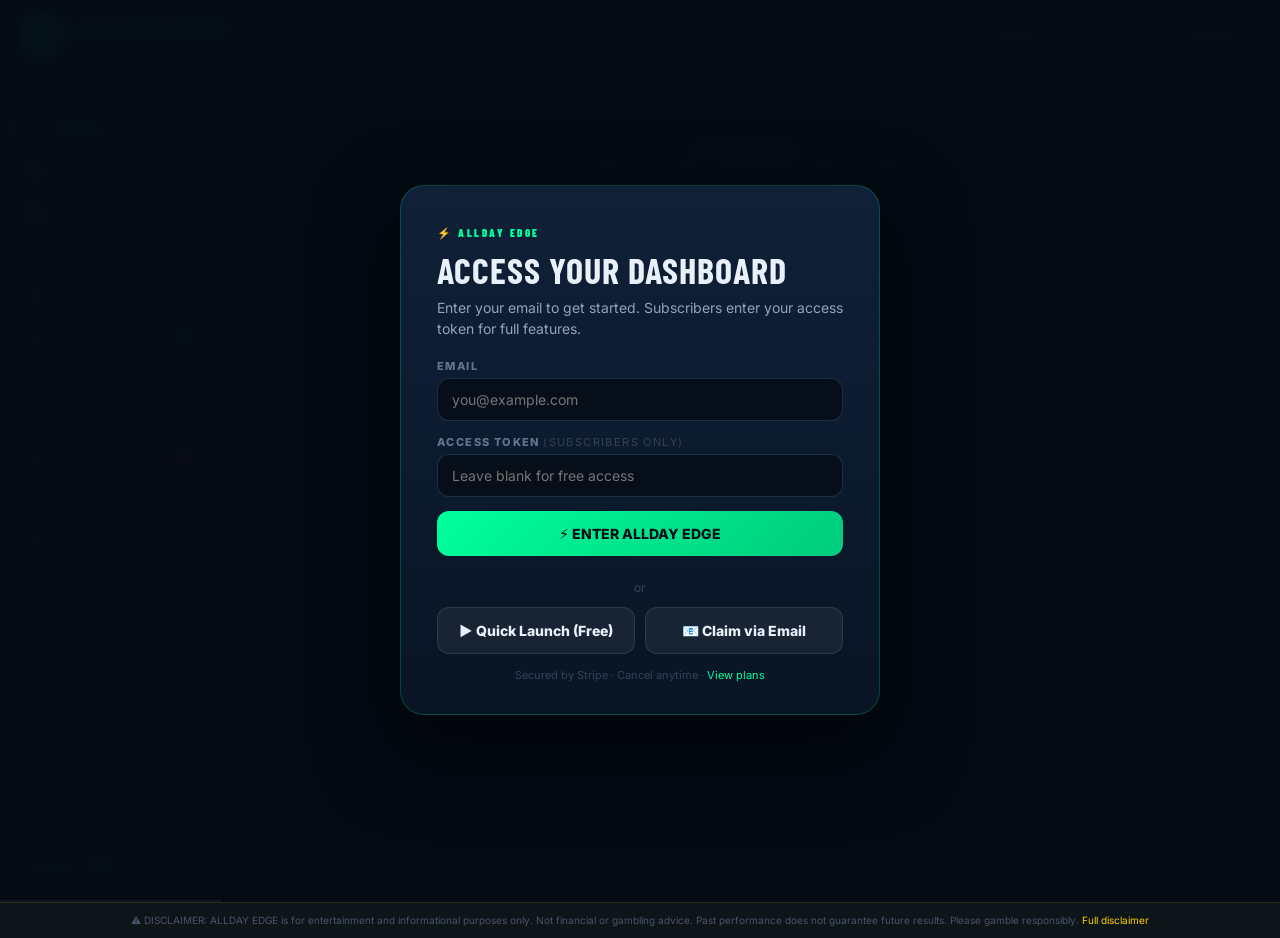
==== app.html @ 007741b5 "Add DK salary CSV upload + FantasyLabs API integration Settings tab now includes: - Drag & drop CSV " ====
<!DOCTYPE html>
<html lang="en">
<head>
  <meta charset="UTF-8" />
  <meta name="viewport" content="width=device-width, initial-scale=1.0" />
  <title>ALLDAY EDGE - MLB DFS Analytics</title>
  <meta name="theme-color" content="#060e1a" />
  <link rel="preconnect" href="https://fonts.googleapis.com">
  <link rel="preconnect" href="https://fonts.gstatic.com" crossorigin>
  <link href="https://fonts.googleapis.com/css2?family=Barlow+Condensed:wght@400;600;700;800;900&family=Inter:wght@400;500;600;700;800;900&family=JetBrains+Mono:wght@400;600;700&display=swap" rel="stylesheet">
  <link rel="stylesheet" href="./assets/site.css" />
</head>
<body>

<!-- AUTH FUNCTIONS — must be defined BEFORE the auth gate buttons -->
<script>
function _getProfile(){return JSON.parse(localStorage.getItem('allday-mlb-edge-access')||'{"email":"","apiBase":""}');}
function _setProfile(p){localStorage.setItem('allday-mlb-edge-access',JSON.stringify(p));}
function _hideGate(){
  var g=document.getElementById('authGate');
  if(g)g.style.display='none';
  // loadSlate may not be defined yet (scripts load after this inline block)
  // Poll until it's available, then call it
  function _tryLoad(){
    if(typeof loadSlate==='function'){loadSlate();}
    else{setTimeout(_tryLoad,100);}
  }
  _tryLoad();
}
function enterFreeMode(){
  _setProfile({email:'free@allday.edge',apiBase:'https://newest-mlb-1.onrender.com',plan:'free'});
  _hideGate();
}
function loginWithToken(){
  var email=document.getElementById('agEmail');
  var token=document.getElementById('agToken');
  var emailVal=(email&&email.value)?email.value.trim():'user@allday.edge';
  var tokenVal=(token&&token.value)?token.value.trim():'';
  _setProfile({email:emailVal,apiBase:'https://newest-mlb-1.onrender.com',plan:tokenVal?'elite':'free'});
  if(tokenVal)localStorage.setItem('allday-mlb-edge-token',tokenVal);
  _hideGate();
}
function claimAccess(){
  var email=document.getElementById('agEmail');
  var msg=document.getElementById('agMsg');
  if(!email||!email.value){if(msg){msg.style.display='block';msg.style.color='#ff3b3b';msg.textContent='Enter your email.';}return;}
  if(msg){msg.style.display='block';msg.style.color='#ffd000';msg.textContent='Claiming access...';}
  fetch('https://newest-mlb-1.onrender.com/api/auth/claim',{method:'POST',headers:{'Content-Type':'application/json'},body:JSON.stringify({email:email.value.trim()})})
    .then(function(r){return r.json();})
    .then(function(d){
      if(d.token){localStorage.setItem('allday-mlb-edge-token',d.token);_setProfile({email:email.value.trim(),apiBase:'https://newest-mlb-1.onrender.com',plan:d.plan||'free'});if(msg){msg.style.color='#00ff9c';msg.textContent='Access granted!';}setTimeout(_hideGate,600);}
      else{if(msg){msg.style.color='#ff3b3b';msg.textContent=d.error||'Could not claim.';}}
    }).catch(function(e){if(msg){msg.style.color='#ff3b3b';msg.textContent='Connection failed. Try Quick Launch.';}});
}
// Auto-login if already authenticated
(function(){var p=_getProfile();var t=localStorage.getItem('allday-mlb-edge-token');if(p.email||t)_hideGate();})();
</script>

<!-- AUTH GATE -->
<div id="authGate">
  <div class="ag-box">
    <div class="ag-brand">&#9889; ALLDAY EDGE</div>
    <h2>Access Your Dashboard</h2>
    <p>Enter your email to get started. Subscribers enter your access token for full features.</p>
    <label class="ag-label" for="agEmail">Email</label>
    <input id="agEmail" class="ag-input" type="email" placeholder="you@example.com" autocomplete="email" />
    <label class="ag-label" for="agToken">Access Token <span style="color:#334155;font-weight:400">(subscribers only)</span></label>
    <input id="agToken" class="ag-input" type="password" placeholder="Leave blank for free access" />
    <button class="ag-btn primary" style="width:100%;margin-bottom:10px" onclick="loginWithToken()">&#9889; ENTER ALLDAY EDGE</button>
    <div class="ag-divider">or</div>
    <div class="ag-row">
      <button class="ag-btn secondary" onclick="enterFreeMode()">&#9654; Quick Launch (Free)</button>
      <button class="ag-btn secondary" onclick="claimAccess()">&#128231; Claim via Email</button>
    </div>
    <div id="agMsg"></div>
    <div class="ag-note">Secured by Stripe &middot; Cancel anytime &middot; <a href="./index.html#pricing" style="color:#00ff9c">View plans</a></div>
  </div>
</div>

<!-- TOP BAR -->
<div class="topbar">
  <div class="topbar-inner">
    <div class="brand">
      <div class="logo">&#9889;</div>
      <div>
        <div class="title">ALLDAY EDGE</div>
        <div class="subtitle">MLB DFS ANALYTICS</div>
      </div>
    </div>
    <div class="toolbar">
      <span id="planBadge"></span>
      <span id="dateDisplay" class="date-display"></span>
      <span id="statusDot" class="status-dot"></span>
      <button class="button" onclick="if(typeof refreshSlate==='function')refreshSlate()" id="refreshBtn">&#8635; Refresh</button>
      <select id="autoRefreshSelect" class="field small-field" onchange="if(typeof setAutoRefresh==='function')setAutoRefresh(this.value)">
        <option value="0">Manual</option>
        <option value="180000">3 min</option>
        <option value="300000" selected>5 min</option>
      </select>
      <button class="button" onclick="location.href='./index.html'">&#127968; Home</button>
    </div>
  </div>
</div>

<!-- MAIN LAYOUT -->
<div class="app-body">
  <!-- SIDEBAR -->
  <div class="sidebar">
    <div class="sidebar-section">ANALYTICS</div>
    <div class="sidebar-nav-item active" data-tab="games" onclick="if(typeof switchTab==='function')switchTab('games')">
      <span class="sidebar-nav-icon">&#127918;</span> Games
    </div>
    <div class="sidebar-nav-item" data-tab="pitching" onclick="if(typeof switchTab==='function')switchTab('pitching')">
      <span class="sidebar-nav-icon">&#9918;</span> Pitching Edge
    </div>
    <div class="sidebar-nav-item" data-tab="scouting" onclick="if(typeof switchTab==='function')switchTab('scouting')">
      <span class="sidebar-nav-icon">&#128202;</span> Scouting
    </div>

    <div class="sidebar-section">DFS TOOLS</div>
    <div class="sidebar-nav-item" data-tab="stacks" onclick="if(typeof switchTab==='function')switchTab('stacks')">
      <span class="sidebar-nav-icon">&#128293;</span> Stack Recs
    </div>
    <div class="sidebar-nav-item" data-tab="aistack" onclick="if(typeof switchTab==='function')switchTab('aistack')">
      <span class="sidebar-nav-icon">&#129302;</span> AI Stack
      <span class="sidebar-badge g">AI</span>
    </div>
    <div class="sidebar-nav-item" data-tab="optimizer" onclick="if(typeof switchTab==='function')switchTab('optimizer')">
      <span class="sidebar-nav-icon">&#128736;</span> Optimizer
    </div>

    <div class="sidebar-section">LIVE</div>
    <div class="sidebar-nav-item" data-tab="alerts" onclick="if(typeof switchTab==='function')switchTab('alerts')">
      <span class="sidebar-nav-icon">&#128276;</span> Alerts
      <span class="sidebar-badge" id="alertBadge">0</span>
    </div>

    <div class="sidebar-section">ACCOUNT</div>
    <div class="sidebar-nav-item" data-tab="pricing" onclick="if(typeof switchTab==='function')switchTab('pricing')">
      <span class="sidebar-nav-icon">&#128176;</span> Pricing
    </div>
    <div class="sidebar-nav-item" data-tab="settings" onclick="if(typeof switchTab==='function')switchTab('settings')">
      <span class="sidebar-nav-icon">&#9881;</span> Settings
    </div>

    <!-- Sidebar Footer -->
    <div class="sidebar-footer">
      <div class="sidebar-footer-brand">&#9889; ALLDAY EDGE</div>
      <div class="sidebar-footer-version">v2.0 &middot; 2025</div>
    </div>
  </div>

  <!-- MAIN CONTENT -->
  <div class="main-content" id="view">
    <div class="loading"><strong>Loading slate...</strong><br>Fetching today's games and matchup data.</div>
  </div>
</div>

<!-- DISCLAIMER BAR -->
<div class="disclaimer-bar">
  &#9888; DISCLAIMER: ALLDAY EDGE is for entertainment and informational purposes only. Not financial or gambling advice. Past performance does not guarantee future results. Please gamble responsibly. <a href="./index.html#disclaimer">Full disclaimer</a>
</div>

<script src="./assets/app-core.js"></script>
<script src="./assets/app-main.js"></script>
<script src="./assets/dk-salaries-inject.js"></script>
<script src="./assets/savant-bridge.js"></script>
<script src="./assets/mlb-advanced-grading.js"></script>
</body>
</html>
---- assets/site.css ----
/* ============================================
   ALLDAY EDGE - App Dashboard Styles
   Premium MLB DFS Analytics Tool
   Psychology: Green = Money, Gold = Winner
   ============================================ */

/* === VARIABLES === */
:root {
  --bg: #060e1a;
  --bg2: #0b1623;
  --bg3: #0f1d2f;
  --card: #0b1623;
  --line: #1e293b;
  --text: #e8f0fa;
  --muted: #64748b;
  --green: #00ff9c;
  --green-dim: rgba(0,255,156,.12);
  --gold: #ffd000;
  --gold-dim: rgba(255,208,0,.12);
  --red: #ff3b3b;
  --red-dim: rgba(255,59,59,.12);
  --blue: #59a9ff;
  --blue-dim: rgba(89,169,255,.12);
  --purple: #a78bfa;
  --orange: #ff9f43;
  --shadow: 0 8px 32px rgba(0,0,0,.3);
}

/* === RESET === */
* { box-sizing: border-box; }
html, body { margin: 0; padding: 0; background: var(--bg); color: var(--text); font-family: Inter, system-ui, sans-serif; -webkit-font-smoothing: antialiased; }
button, input, select, textarea { font: inherit; }
a { color: inherit; text-decoration: none; }
::-webkit-scrollbar { width: 6px; }
::-webkit-scrollbar-track { background: var(--bg); }
::-webkit-scrollbar-thumb { background: rgba(0,255,156,.2); border-radius: 3px; }

/* === AUTH GATE === */
#authGate { position: fixed; inset: 0; z-index: 10000; background: rgba(5,11,20,.97); display: flex; align-items: center; justify-content: center; padding: 20px; backdrop-filter: blur(8px); }
#authGate.hidden { display: none; }
.ag-box { background: linear-gradient(180deg,#0f2038,#091525); border: 1px solid rgba(0,255,156,.2); border-radius: 24px; padding: 40px 36px 32px; max-width: 480px; width: 100%; box-shadow: 0 32px 80px rgba(0,0,0,.6); }
.ag-brand { font-size: 11px; text-transform: uppercase; letter-spacing: 2.5px; color: #00ff9c; font-weight: 900; margin-bottom: 8px; font-family: 'Barlow Condensed', sans-serif; }
.ag-box h2 { margin: 0 0 6px; font-family: 'Barlow Condensed', sans-serif; font-size: 36px; letter-spacing: 1px; text-transform: uppercase; }
.ag-box p { color: #94a3b8; font-size: 14px; line-height: 1.5; margin: 0 0 20px; }
.ag-label { display: block; font-size: 11px; text-transform: uppercase; letter-spacing: 1.4px; color: #64748b; font-weight: 800; margin-bottom: 5px; }
.ag-input { width: 100%; padding: 12px 14px; border-radius: 12px; border: 1px solid rgba(55,98,145,.4); background: #060e1a; color: #e8f0fa; font-size: 14px; margin-bottom: 14px; }
.ag-input:focus { outline: none; border-color: rgba(0,255,156,.5); box-shadow: 0 0 12px rgba(0,255,156,.1); }
.ag-row { display: flex; gap: 10px; flex-wrap: wrap; }
.ag-btn { flex: 1; padding: 14px 16px; border-radius: 12px; border: none; font-weight: 800; font-size: 14px; cursor: pointer; transition: all .2s; }
.ag-btn.primary { background: linear-gradient(135deg,#00ff9c,#00cc7d); color: #060e1a; }
.ag-btn.primary:hover { box-shadow: 0 0 20px rgba(0,255,156,.4); }
.ag-btn.secondary { background: rgba(255,255,255,.06); color: #e8f0fa; border: 1px solid rgba(255,255,255,.1); }
.ag-btn.full { width: 100%; margin-top: 10px; background: rgba(255,255,255,.04); color: #94a3b8; border: 1px solid rgba(255,255,255,.08); }
.ag-divider { text-align: center; color: #334155; font-size: 12px; margin: 14px 0 12px; }
#agMsg { margin-top: 12px; font-size: 13px; padding: 8px 12px; border-radius: 8px; display: none; }
.ag-note { margin-top: 14px; font-size: 11px; color: #334155; text-align: center; }

/* === TOP BAR === */
.topbar { position: sticky; top: 0; z-index: 50; background: rgba(6,14,26,.95); backdrop-filter: blur(16px); border-bottom: 1px solid rgba(0,255,156,.06); }
.topbar-inner { max-width: 100%; margin: 0 auto; padding: 12px 20px; display: flex; gap: 14px; align-items: center; flex-wrap: wrap; }
.brand { display: flex; align-items: center; gap: 14px; min-width: 240px; }
.logo { width: 44px; height: 44px; border-radius: 12px; background: linear-gradient(135deg,#00ff9c,#00cc7d); display: grid; place-items: center; font-size: 22px; box-shadow: 0 4px 16px rgba(0,255,156,.3); }
.title { font-family: 'Barlow Condensed', sans-serif; font-weight: 900; letter-spacing: 2px; font-size: 26px; color: #00ff9c; text-shadow: 0 0 20px rgba(0,255,156,.3); }
.subtitle { font-size: 10px; letter-spacing: 3px; color: var(--green); font-weight: 800; text-transform: uppercase; margin-top: 2px; opacity: .6; }
.toolbar { display: flex; gap: 10px; flex-wrap: wrap; align-items: center; margin-left: auto; }
.date-display { font-size: 12px; color: var(--muted); font-weight: 700; padding: 8px 12px; background: var(--bg2); border: 1px solid var(--line); border-radius: 10px; }
.status-dot { width: 8px; height: 8px; border-radius: 50%; background: var(--green); box-shadow: 0 0 8px var(--green); }
.status-dot.error { background: var(--red); box-shadow: 0 0 8px var(--red); }

/* === BUTTONS & FIELDS === */
.field, .button, .small-field { border: 1px solid var(--line); background: var(--bg2); color: var(--text); border-radius: 10px; }
.field { padding: 10px 12px; }
.small-field { padding: 8px 10px; font-size: 12px; }
.button { padding: 10px 16px; font-weight: 700; font-size: 13px; cursor: pointer; transition: all .2s; letter-spacing: .3px; }
.button:hover { border-color: #334155; transform: translateY(-1px); }
.button.primary { background: linear-gradient(135deg,var(--green),#00cc7d); color: #060e1a; border: none; font-weight: 800; }
.button.primary:hover { box-shadow: 0 0 20px rgba(0,255,156,.3); }
.button.gold { background: linear-gradient(135deg,var(--gold),#ffb800); color: #060e1a; border: none; }
.button.danger { background: var(--red-dim); color: var(--red); border-color: rgba(255,59,59,.2); }

/* === LAYOUT === */
.app-body { display: flex; min-height: calc(100vh - 68px); }

/* === SIDEBAR === */
.sidebar { width: 220px; flex-shrink: 0; background: var(--bg2); border-right: 1px solid var(--line); position: sticky; top: 68px; height: calc(100vh - 68px); overflow-y: auto; display: flex; flex-direction: column; }
.sidebar-section { padding: 18px 16px 6px; color: #334155; font-size: 10px; font-weight: 800; letter-spacing: 2px; text-transform: uppercase; }
.sidebar-nav-item { display: flex; align-items: center; gap: 10px; padding: 10px 16px; cursor: pointer; border-radius: 10px; margin: 2px 8px; transition: all .2s; color: #64748b; font-size: 13px; font-weight: 600; }
.sidebar-nav-item:hover { background: rgba(0,255,156,.05); color: #e8f0fa; }
.sidebar-nav-item.active { background: rgba(0,255,156,.08); color: #00ff9c; font-weight: 700; border-left: 3px solid #00ff9c; }
.sidebar-nav-icon { font-size: 15px; width: 20px; text-align: center; }
.sidebar-badge { background: var(--red); color: #fff; font-size: 9px; font-weight: 800; padding: 2px 6px; border-radius: 10px; margin-left: auto; }
.sidebar-badge.g { background: var(--green); color: #060e1a; }
.sidebar-footer { margin-top: auto; padding: 16px; border-top: 1px solid var(--line); }
.sidebar-footer-brand { color: var(--green); font-weight: 900; font-size: 12px; letter-spacing: 1px; }
.sidebar-footer-version { color: #334155; font-size: 10px; margin-top: 2px; }

/* === MAIN CONTENT === */
.main-content { flex: 1; overflow-x: hidden; padding: 24px; display: flex; flex-direction: column; gap: 20px; }

/* === CARDS === */
.card { background: linear-gradient(180deg,rgba(11,22,35,.98),rgba(8,16,28,.98)); border: 1px solid var(--line); border-radius: 18px; box-shadow: var(--shadow); }
.card-header { padding: 18px 20px; border-bottom: 1px solid var(--line); display: flex; justify-content: space-between; align-items: center; }
.card-body { padding: 20px; }
.card-title { font-family: 'Barlow Condensed', sans-serif; font-size: 22px; font-weight: 800; letter-spacing: 1px; text-transform: uppercase; }

/* === SECTION TITLES === */
.section-title { display: flex; justify-content: space-between; align-items: end; gap: 10px; margin-bottom: 16px; }
.section-title h2 { margin: 0; font-family: 'Barlow Condensed', sans-serif; font-size: 30px; letter-spacing: 1.5px; text-transform: uppercase; font-weight: 900; }
.section-title .meta { color: var(--muted); font-size: 12px; }

/* === GRIDS === */
.grid-3 { display: grid; grid-template-columns: repeat(3, 1fr); gap: 16px; }
.grid-2 { display: grid; grid-template-columns: repeat(2, 1fr); gap: 16px; }
.grid-4 { display: grid; grid-template-columns: repeat(4, 1fr); gap: 14px; }

/* === GAMES TAB === */
.game-card { padding: 20px; cursor: pointer; transition: all .25s; border-radius: 18px; border: 1px solid rgba(30,41,59,.5); background: linear-gradient(180deg,rgba(11,22,35,.6),rgba(6,14,26,.3)); position: relative; overflow: hidden; }
.game-card:hover { transform: translateY(-3px); border-color: rgba(0,255,156,.2); box-shadow: 0 8px 32px rgba(0,0,0,.3); }
.game-card.top-game { border-color: rgba(0,255,156,.35); }
.game-card.top-game::before { content: ''; position: absolute; top: 0; left: 0; right: 0; height: 3px; background: linear-gradient(90deg,#00ff9c,#00cc7d); }
.game-score-bar { height: 6px; border-radius: 3px; background: var(--line); margin: 12px 0; overflow: hidden; }
.game-score-fill { height: 100%; border-radius: 3px; transition: width .8s ease; }
.run-score { font-family: 'Barlow Condensed', sans-serif; font-size: 48px; font-weight: 900; line-height: 1; }
.run-score.high { color: var(--green); text-shadow: 0 0 20px rgba(0,255,156,.4); }
.run-score.medium { color: var(--gold); }
.run-score.low { color: var(--red); }
.game-teams { display: flex; justify-content: space-between; align-items: center; margin: 12px 0; }
.game-team { font-family: 'Barlow Condensed', sans-serif; font-size: 22px; font-weight: 800; letter-spacing: 1px; }
.game-vs { color: var(--muted); font-size: 12px; font-weight: 700; }
.game-details { font-size: 12px; color: var(--muted); line-height: 1.6; margin-top: 10px; }
.game-meta { display: flex; gap: 8px; flex-wrap: wrap; margin-top: 10px; }
.game-chip { padding: 4px 10px; border-radius: 8px; font-size: 11px; font-weight: 700; background: rgba(255,255,255,.04); border: 1px solid rgba(255,255,255,.06); color: var(--muted); }
.game-chip.weather { background: var(--blue-dim); color: var(--blue); border-color: rgba(89,169,255,.2); }
.game-chip.park { background: var(--green-dim); color: var(--green); border-color: rgba(0,255,156,.2); }
.game-chip.vegas { background: var(--gold-dim); color: var(--gold); border-color: rgba(255,208,0,.2); }

/* === PITCHING EDGE TAB === */
.pitcher-card { padding: 20px; border-radius: 18px; border: 1px solid var(--line); background: linear-gradient(180deg,rgba(11,22,35,.7),rgba(6,14,26,.4)); transition: all .25s; }
.pitcher-card:hover { border-color: rgba(0,255,156,.15); }
.pitcher-name { font-family: 'Barlow Condensed', sans-serif; font-size: 24px; font-weight: 800; letter-spacing: 1px; }
.pitcher-team { font-size: 12px; color: var(--muted); font-weight: 600; margin-top: 2px; }
.pitcher-stats { display: grid; grid-template-columns: repeat(4, 1fr); gap: 10px; margin: 14px 0; }
.pitcher-stat { background: rgba(6,14,26,.5); border: 1px solid rgba(30,41,59,.4); border-radius: 10px; padding: 10px; text-align: center; }
.pitcher-stat .label { font-size: 10px; color: var(--muted); font-weight: 700; letter-spacing: 1px; text-transform: uppercase; }
.pitcher-stat .value { font-family: 'Barlow Condensed', sans-serif; font-size: 22px; font-weight: 800; margin-top: 4px; }
.arsenal-bar { margin: 6px 0; }
.arsenal-label { display: flex; justify-content: space-between; font-size: 12px; margin-bottom: 3px; }
.arsenal-track { height: 5px; background: var(--line); border-radius: 3px; }
.arsenal-fill { height: 100%; border-radius: 3px; }
.pitch-tag { display: inline-flex; align-items: center; gap: 4px; padding: 3px 8px; border-radius: 6px; font-size: 11px; font-weight: 700; margin: 2px; }
.pitch-tag.fb { background: rgba(255,59,59,.1); color: #ff6b6b; border: 1px solid rgba(255,59,59,.15); }
.pitch-tag.sl { background: rgba(255,208,0,.1); color: #ffd000; border: 1px solid rgba(255,208,0,.15); }
.pitch-tag.cu { background: rgba(124,58,237,.1); color: #a78bfa; border: 1px solid rgba(124,58,237,.15); }
.pitch-tag.ch { background: rgba(0,212,106,.1); color: #22c55e; border: 1px solid rgba(0,212,106,.15); }

/* === SCOUTING TAB === */
.player-card { display: grid; grid-template-columns: 60px 1fr auto; gap: 16px; padding: 18px; border-radius: 16px; border: 1px solid var(--line); background: linear-gradient(180deg,rgba(11,22,35,.7),rgba(6,14,26,.3)); margin-bottom: 12px; transition: all .25s; cursor: pointer; align-items: start; }
.player-card:hover { transform: translateY(-2px); box-shadow: 0 8px 28px rgba(0,0,0,.3); border-color: rgba(0,255,156,.15); }
.player-card.grade-a-plus { border-color: rgba(0,255,156,.3); box-shadow: 0 0 20px rgba(0,255,156,.06); }
.player-card.grade-a { border-color: rgba(0,232,138,.2); }
.player-card.grade-b-plus { border-color: rgba(255,208,0,.2); }
.player-avatar { width: 56px; height: 56px; border-radius: 14px; background: linear-gradient(135deg,rgba(0,255,156,.08),rgba(6,14,26,.6)); display: flex; align-items: center; justify-content: center; font-size: 28px; border: 1px solid rgba(30,41,59,.5); position: relative; }
.player-avatar .jersey { position: absolute; bottom: -4px; right: -4px; background: var(--bg2); border: 1px solid var(--line); border-radius: 6px; font-size: 9px; font-weight: 800; padding: 1px 4px; color: var(--muted); }
.player-name { font-weight: 800; font-size: 16px; }
.player-meta { font-size: 12px; color: var(--muted); margin-top: 3px; }
.player-grade { text-align: right; }
.player-grade .grade { font-family: 'Barlow Condensed', sans-serif; font-size: 40px; font-weight: 900; line-height: 1; }
.player-grade .score { font-size: 12px; color: var(--muted); font-family: 'JetBrains Mono', monospace; }
.player-grade .fires { font-size: 14px; margin-top: 4px; letter-spacing: 1px; }
.grade-aplus { color: #00ff9c !important; text-shadow: 0 0 20px rgba(0,255,156,.5); }
.grade-a { color: #00e88a !important; text-shadow: 0 0 12px rgba(0,232,138,.3); }
.grade-bplus { color: #ffd000 !important; text-shadow: 0 0 12px rgba(255,208,0,.3); }
.grade-b { color: #f59e0b !important; }
.grade-c { color: #ff9f43 !important; }
.grade-d { color: #ff5f6d !important; }
.grade-f { color: #ff3b3b !important; }

/* Grade glow animation for A+ */
@keyframes gradeGlow { 0%,100% { text-shadow: 0 0 15px rgba(0,255,156,.4); } 50% { text-shadow: 0 0 35px rgba(0,255,156,.8), 0 0 60px rgba(0,255,156,.2); } }
.grade-aplus-glow { animation: gradeGlow 2s ease-in-out infinite; }

/* Factor chips */
.factor-grid { display: grid; grid-template-columns: repeat(auto-fill, minmax(180px, 1fr)); gap: 8px; margin-top: 10px; }
.factor-chip { padding: 8px 12px; border-radius: 10px; background: rgba(6,14,26,.4); border: 1px solid rgba(30,41,59,.4); font-size: 12px; }
.factor-chip .f-label { color: var(--muted); font-size: 10px; font-weight: 700; letter-spacing: .8px; text-transform: uppercase; }
.factor-chip .f-value { font-weight: 800; margin-top: 3px; }

/* Synopsis */
.synopsis { font-size: 12px; color: #94a3b8; line-height: 1.6; margin-top: 8px; padding: 10px 12px; background: rgba(0,255,156,.02); border-radius: 10px; border: 1px solid rgba(0,255,156,.06); }

/* === STACK RECS TAB === */
.stack-position { display: grid; grid-template-columns: 80px 1fr auto; gap: 16px; padding: 16px 20px; border-radius: 14px; border: 1px solid var(--line); background: linear-gradient(180deg,rgba(11,22,35,.6),rgba(6,14,26,.3)); margin-bottom: 10px; align-items: center; transition: all .2s; }
.stack-position:hover { border-color: rgba(0,255,156,.15); }
.stack-pos-label { font-family: 'Barlow Condensed', sans-serif; font-size: 20px; font-weight: 800; color: var(--green); letter-spacing: 1px; text-transform: uppercase; }
.stack-player { font-weight: 800; font-size: 16px; }
.stack-detail { font-size: 12px; color: var(--muted); margin-top: 3px; }
.stack-salary { font-family: 'JetBrains Mono', monospace; font-weight: 700; font-size: 16px; color: var(--gold); text-align: right; }

/* === AI STACK TAB === */
.lineup-card { border-radius: 18px; border: 1px solid var(--line); background: linear-gradient(180deg,rgba(11,22,35,.7),rgba(6,14,26,.4)); overflow: hidden; }
.lineup-header { padding: 16px 20px; border-bottom: 1px solid var(--line); display: flex; justify-content: space-between; align-items: center; }
.lineup-label { font-family: 'Barlow Condensed', sans-serif; font-size: 22px; font-weight: 800; color: var(--green); letter-spacing: 1px; }
.lineup-total { font-family: 'JetBrains Mono', monospace; font-size: 14px; color: var(--gold); }
.lineup-row { display: grid; grid-template-columns: 60px 1fr auto; gap: 12px; padding: 10px 20px; border-bottom: 1px solid rgba(30,41,59,.3); align-items: center; font-size: 13px; }
.lineup-row:last-child { border-bottom: none; }
.lineup-pos { font-weight: 800; color: var(--green); font-size: 12px; letter-spacing: .5px; }

/* === OPTIMIZER TAB === */
.opt-form { display: grid; grid-template-columns: 1fr 1fr; gap: 14px; }
.opt-form .full { grid-column: 1 / -1; }
.opt-result { margin-top: 16px; }

/* === ALERTS TAB === */
.alert-item { padding: 14px 18px; border-radius: 14px; border: 1px solid var(--line); background: linear-gradient(180deg,rgba(11,22,35,.6),rgba(6,14,26,.3)); margin-bottom: 10px; display: flex; gap: 14px; align-items: start; }
.alert-icon { font-size: 20px; flex-shrink: 0; }
.alert-content { flex: 1; }
.alert-title { font-weight: 700; font-size: 14px; }
.alert-body { font-size: 12px; color: var(--muted); margin-top: 4px; line-height: 1.5; }
.alert-time { font-size: 11px; color: #334155; margin-top: 6px; }
.alert-item.injury { border-color: rgba(255,59,59,.2); }
.alert-item.weather { border-color: rgba(89,169,255,.2); }
.alert-item.lineup { border-color: rgba(0,255,156,.2); }
.alert-item.news { border-color: rgba(255,208,0,.2); }

/* === PRICING TAB === */
.pricing-grid { display: grid; grid-template-columns: repeat(3, 1fr); gap: 20px; }
.price-card { padding: 28px; border-radius: 20px; border: 1px solid var(--line); background: linear-gradient(180deg,rgba(11,22,35,.8),rgba(6,14,26,.5)); position: relative; }
.price-card.featured { border-color: rgba(0,255,156,.35); box-shadow: 0 0 30px rgba(0,255,156,.1); }
.price-card .plan-name { font-family: 'Barlow Condensed', sans-serif; font-size: 16px; font-weight: 800; letter-spacing: 2px; text-transform: uppercase; color: var(--muted); }
.price-card .plan-price { font-family: 'Barlow Condensed', sans-serif; font-size: 52px; font-weight: 900; margin: 8px 0; }
.price-card .plan-period { color: var(--muted); font-size: 14px; }
.price-card ul { list-style: none; padding: 0; margin: 16px 0; }
.price-card li { padding: 8px 0; border-bottom: 1px solid rgba(30,41,59,.4); font-size: 14px; color: #cbd5e1; display: flex; align-items: center; gap: 8px; }

/* === TABLE === */
.table-wrap { overflow: auto; border-radius: 16px; }
table { width: 100%; border-collapse: collapse; min-width: 720px; }
th, td { padding: 12px 14px; border-bottom: 1px solid rgba(30,41,59,.3); text-align: left; }
th { font-size: 11px; text-transform: uppercase; letter-spacing: 1.8px; color: #64748b; font-weight: 800; background: rgba(6,14,26,.4); }
td { font-size: 13px; }

/* === TAGS === */
.tag { display: inline-flex; align-items: center; gap: 6px; padding: 5px 10px; border-radius: 8px; font-size: 11px; font-weight: 800; letter-spacing: .5px; }
.tag.smash { background: var(--green-dim); color: #73ffbb; border: 1px solid rgba(0,255,156,.2); }
.tag.strong { background: var(--gold-dim); color: #ffe280; border: 1px solid rgba(255,208,0,.2); }
.tag.watch { background: var(--blue-dim); color: #8fc6ff; border: 1px solid rgba(89,169,255,.2); }
.tag.fade { background: var(--red-dim); color: #ff98a2; border: 1px solid rgba(255,59,59,.2); }

/* === PILLS === */
.pill { padding: 6px 10px; border-radius: 8px; font-size: 11px; font-weight: 800; display: inline-flex; align-items: center; gap: 6px; }
.pill.live { background: var(--red-dim); color: var(--red); border: 1px solid rgba(255,59,59,.2); }
.pill.preview { background: rgba(100,116,139,.08); color: #94a3b8; border: 1px solid rgba(100,116,139,.2); }

/* === SETTINGS === */
.settings-grid { display: grid; grid-template-columns: repeat(2, 1fr); gap: 14px; }
.settings-card { padding: 20px; border-radius: 16px; border: 1px solid var(--line); background: linear-gradient(180deg,rgba(11,22,35,.6),rgba(6,14,26,.3)); }
.settings-card h3 { margin: 0 0 12px; font-family: 'Barlow Condensed', sans-serif; font-size: 20px; letter-spacing: 1px; text-transform: uppercase; }
.settings-card label { display: grid; gap: 6px; font-size: 12px; color: var(--muted); font-weight: 700; margin-bottom: 12px; }

/* === DISCLAIMER BAR === */
.disclaimer-bar { background: rgba(255,208,0,.03); border-top: 1px solid rgba(255,208,0,.1); padding: 10px 20px; text-align: center; font-size: 10px; color: #475569; line-height: 1.5; }
.disclaimer-bar a { color: var(--gold); }

/* === EMPTY/LOADING === */
.empty, .loading { padding: 40px; text-align: center; color: #64748b; }
.loading strong { color: var(--text); }

/* === STAT BOXES === */
.stat-box { padding: 14px; border-radius: 14px; background: rgba(6,14,26,.4); border: 1px solid rgba(30,41,59,.4); }
.stat-box .label { font-size: 10px; color: var(--muted); font-weight: 700; letter-spacing: 1px; text-transform: uppercase; }
.stat-box .value { font-family: 'Barlow Condensed', sans-serif; font-size: 28px; font-weight: 900; margin-top: 6px; line-height: 1; }
.stat-box .detail { font-size: 11px; color: var(--muted); margin-top: 6px; }

/* === RESPONSIVE === */
@media (max-width: 1100px) {
  .grid-3, .grid-4, .pricing-grid, .settings-grid { grid-template-columns: 1fr 1fr; }
}
@media (max-width: 900px) {
  .sidebar { display: none; }
  .app-body { flex-direction: column; }
  .grid-3, .grid-4, .grid-2, .pricing-grid, .settings-grid { grid-template-columns: 1fr; }
  .main-content { padding: 16px; }
  .topbar-inner { padding: 10px 14px; }
  .pitcher-stats { grid-template-columns: repeat(2, 1fr); }
  .player-card { grid-template-columns: 1fr auto; }
  .player-avatar { display: none; }
}
@media (max-width: 600px) {
  .toolbar { margin-left: 0; }
  .brand { min-width: auto; }
  .title { font-size: 20px; }
}
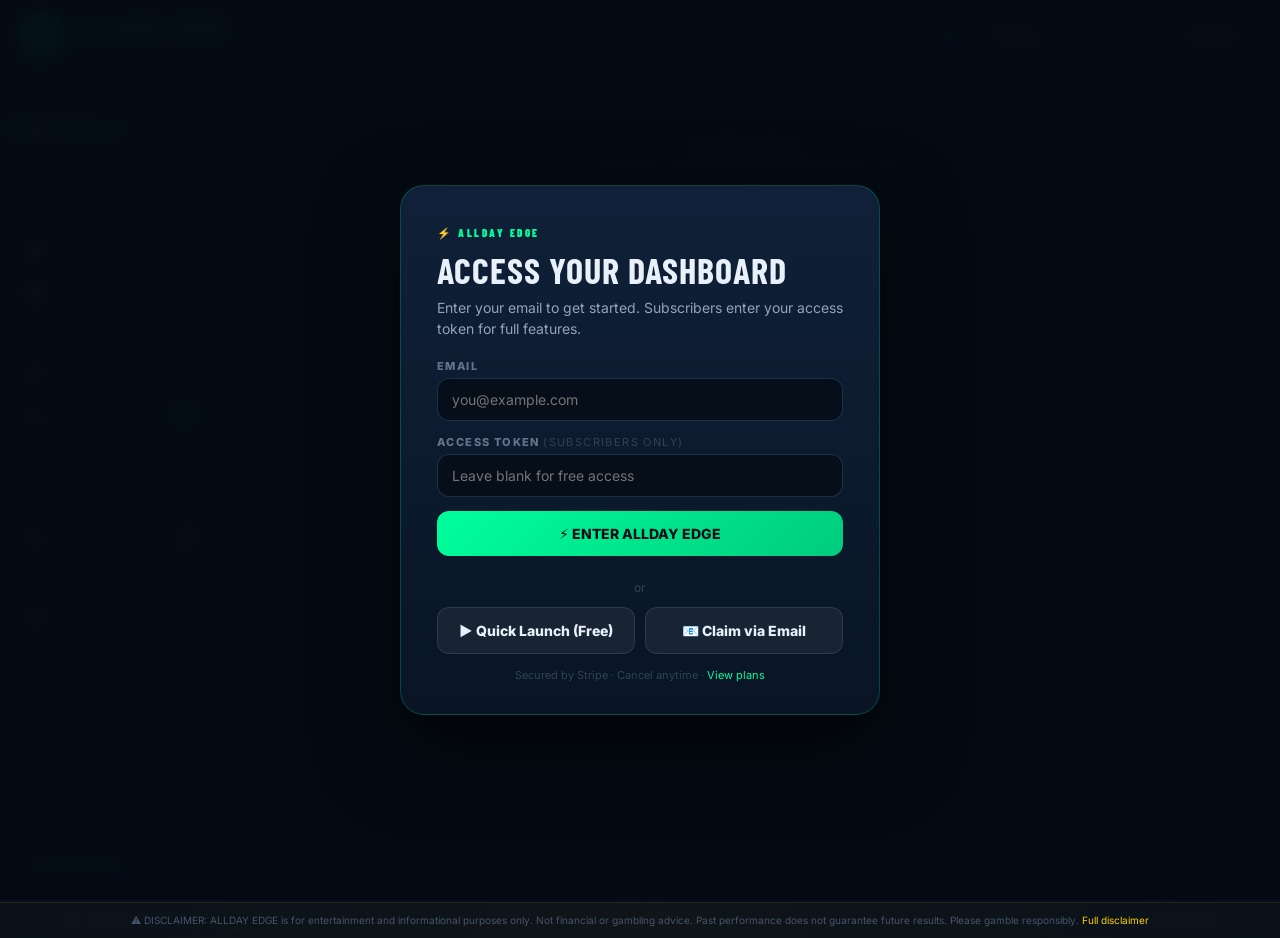
==== commit 7227005b: "Add Dashboard tab — SportX-inspired home screen Dashboard is now the default landing tab with: - Liv" ====
--- a/app.html
+++ b/app.html
@@ -19,10 +19,8 @@
 function _hideGate(){
   var g=document.getElementById('authGate');
   if(g)g.style.display='none';
-  // loadSlate may not be defined yet (scripts load after this inline block)
-  // Poll until it's available, then call it
   function _tryLoad(){
-    if(typeof loadSlate==='function'){loadSlate();}
+    if(typeof loadSlate==='function' && typeof render==='function'){loadSlate();}
     else{setTimeout(_tryLoad,100);}
   }
   _tryLoad();
@@ -106,8 +104,13 @@
 <div class="app-body">
   <!-- SIDEBAR -->
   <div class="sidebar">
+    <div class="sidebar-section">HOME</div>
+    <div class="sidebar-nav-item active" data-tab="dashboard" onclick="if(typeof switchTab==='function')switchTab('dashboard')">
+      <span class="sidebar-nav-icon">&#127968;</span> Dashboard
+    </div>
+
     <div class="sidebar-section">ANALYTICS</div>
-    <div class="sidebar-nav-item active" data-tab="games" onclick="if(typeof switchTab==='function')switchTab('games')">
+    <div class="sidebar-nav-item" data-tab="games" onclick="if(typeof switchTab==='function')switchTab('games')">
       <span class="sidebar-nav-icon">&#127918;</span> Games
     </div>
     <div class="sidebar-nav-item" data-tab="pitching" onclick="if(typeof switchTab==='function')switchTab('pitching')">
--- a/assets/site.css
+++ b/assets/site.css
@@ -290,3 +290,1144 @@
   .brand { min-width: auto; }
   .title { font-size: 20px; }
 }
+
+/* ═══════════════════════════════════════════════════════════════
+   PREMIUM POLISH — Visual Refinements v2.1
+   Glow effects, micro-animations, refined cards, premium feel
+   ═══════════════════════════════════════════════════════════════ */
+
+/* === GLOBAL BACKGROUND TEXTURE === */
+body::before {
+  content: '';
+  position: fixed;
+  inset: 0;
+  background: radial-gradient(ellipse 80% 50% at 20% 0%, rgba(0,255,156,.03) 0%, transparent 60%),
+              radial-gradient(ellipse 60% 40% at 80% 100%, rgba(89,169,255,.02) 0%, transparent 50%);
+  pointer-events: none;
+  z-index: 0;
+}
+
+/* === SIDEBAR POLISH === */
+.sidebar {
+  background: linear-gradient(180deg, #0b1623 0%, #081019 100%);
+  border-right: 1px solid rgba(0,255,156,.06);
+}
+.sidebar-nav-item {
+  position: relative;
+  overflow: hidden;
+}
+.sidebar-nav-item::before {
+  content: '';
+  position: absolute;
+  inset: 0;
+  background: linear-gradient(90deg, rgba(0,255,156,.06), transparent);
+  opacity: 0;
+  transition: opacity .3s;
+}
+.sidebar-nav-item:hover::before { opacity: 1; }
+.sidebar-nav-item.active {
+  background: linear-gradient(90deg, rgba(0,255,156,.1), rgba(0,255,156,.02));
+  border-left: 3px solid #00ff9c;
+  box-shadow: inset 4px 0 12px rgba(0,255,156,.06);
+}
+.sidebar-nav-item.active .sidebar-nav-icon {
+  filter: drop-shadow(0 0 4px rgba(0,255,156,.5));
+}
+.sidebar-badge.g {
+  background: linear-gradient(135deg, #00ff9c, #00cc7d);
+  box-shadow: 0 0 8px rgba(0,255,156,.3);
+  animation: badgePulse 2s ease-in-out infinite;
+}
+@keyframes badgePulse {
+  0%, 100% { box-shadow: 0 0 6px rgba(0,255,156,.2); }
+  50% { box-shadow: 0 0 14px rgba(0,255,156,.5); }
+}
+
+/* === TOPBAR POLISH === */
+.topbar {
+  background: linear-gradient(180deg, rgba(6,14,26,.97), rgba(6,14,26,.92));
+  border-bottom: 1px solid rgba(0,255,156,.08);
+  box-shadow: 0 4px 24px rgba(0,0,0,.3);
+}
+.logo {
+  background: linear-gradient(135deg, #00ff9c, #00cc7d);
+  box-shadow: 0 4px 20px rgba(0,255,156,.35);
+  animation: logoGlow 3s ease-in-out infinite;
+}
+@keyframes logoGlow {
+  0%, 100% { box-shadow: 0 4px 16px rgba(0,255,156,.3); }
+  50% { box-shadow: 0 4px 28px rgba(0,255,156,.5), 0 0 40px rgba(0,255,156,.1); }
+}
+.status-dot {
+  animation: dotPulse 2s ease-in-out infinite;
+}
+@keyframes dotPulse {
+  0%, 100% { box-shadow: 0 0 6px var(--green); }
+  50% { box-shadow: 0 0 14px var(--green), 0 0 24px rgba(0,255,156,.2); }
+}
+
+/* === CARD PREMIUM EFFECTS === */
+.card {
+  background: linear-gradient(180deg, rgba(13,24,40,.95), rgba(8,16,28,.98));
+  border: 1px solid rgba(30,41,59,.5);
+  border-radius: 20px;
+  box-shadow: 0 4px 24px rgba(0,0,0,.25), inset 0 1px 0 rgba(255,255,255,.02);
+  transition: all .3s cubic-bezier(.22,1,.36,1);
+}
+.card:hover {
+  box-shadow: 0 8px 40px rgba(0,0,0,.35), inset 0 1px 0 rgba(255,255,255,.03);
+}
+
+/* === GAME CARDS PREMIUM === */
+.game-card {
+  background: linear-gradient(180deg, rgba(13,24,40,.7), rgba(8,16,28,.4));
+  border: 1px solid rgba(30,41,59,.4);
+  border-radius: 20px;
+  position: relative;
+  overflow: hidden;
+  transition: all .3s cubic-bezier(.22,1,.36,1);
+}
+.game-card::after {
+  content: '';
+  position: absolute;
+  inset: 0;
+  background: radial-gradient(circle at 80% 20%, rgba(0,255,156,.03), transparent 60%);
+  pointer-events: none;
+  opacity: 0;
+  transition: opacity .3s;
+}
+.game-card:hover::after { opacity: 1; }
+.game-card:hover {
+  transform: translateY(-4px);
+  border-color: rgba(0,255,156,.2);
+  box-shadow: 0 12px 40px rgba(0,0,0,.35), 0 0 20px rgba(0,255,156,.04);
+}
+.game-card.top-game {
+  border-color: rgba(0,255,156,.3);
+  box-shadow: 0 0 30px rgba(0,255,156,.08), inset 0 0 40px rgba(0,255,156,.01);
+}
+.game-card.top-game::before {
+  height: 3px;
+  background: linear-gradient(90deg, #00ff9c, #00cc7d, #00ff9c);
+  background-size: 200% 100%;
+  animation: shimmer 3s linear infinite;
+}
+@keyframes shimmer {
+  0% { background-position: 200% 0; }
+  100% { background-position: -200% 0; }
+}
+.game-score-bar {
+  height: 8px;
+  border-radius: 4px;
+  background: rgba(30,41,59,.6);
+  overflow: hidden;
+}
+.game-score-fill {
+  border-radius: 4px;
+  box-shadow: 0 0 8px currentColor;
+  transition: width 1s cubic-bezier(.22,1,.36,1);
+}
+.run-score {
+  font-size: 52px;
+  letter-spacing: -1px;
+}
+.run-score.high {
+  filter: drop-shadow(0 0 12px rgba(0,255,156,.3));
+}
+.game-team {
+  font-size: 24px;
+  letter-spacing: 2px;
+}
+.game-chip {
+  padding: 5px 12px;
+  border-radius: 10px;
+  font-size: 11px;
+  font-weight: 800;
+  backdrop-filter: blur(4px);
+  transition: all .2s;
+}
+.game-chip:hover { transform: translateY(-1px); }
+
+/* === PLAYER CARD PREMIUM === */
+.player-card {
+  padding: 20px;
+  border-radius: 20px;
+  margin-bottom: 14px;
+  background: linear-gradient(180deg, rgba(13,24,40,.7), rgba(8,16,28,.3));
+  border: 1px solid rgba(30,41,59,.4);
+  transition: all .3s cubic-bezier(.22,1,.36,1);
+  position: relative;
+  overflow: hidden;
+}
+.player-card::after {
+  content: '';
+  position: absolute;
+  top: 0;
+  right: 0;
+  width: 120px;
+  height: 120px;
+  background: radial-gradient(circle, rgba(0,255,156,.04), transparent 70%);
+  pointer-events: none;
+  opacity: 0;
+  transition: opacity .3s;
+}
+.player-card:hover::after { opacity: 1; }
+.player-card:hover {
+  transform: translateY(-3px);
+  box-shadow: 0 12px 40px rgba(0,0,0,.35);
+  border-color: rgba(0,255,156,.15);
+}
+.player-card.grade-a-plus {
+  border-color: rgba(0,255,156,.35);
+  box-shadow: 0 0 25px rgba(0,255,156,.08), inset 0 0 30px rgba(0,255,156,.01);
+}
+.player-card.grade-a-plus::before {
+  content: '';
+  position: absolute;
+  top: 0;
+  left: 0;
+  right: 0;
+  height: 3px;
+  background: linear-gradient(90deg, #00ff9c, #00cc7d, #00ff9c);
+  background-size: 200% 100%;
+  animation: shimmer 3s linear infinite;
+}
+.player-avatar {
+  width: 60px;
+  height: 60px;
+  border-radius: 16px;
+  background: linear-gradient(135deg, rgba(0,255,156,.08), rgba(89,169,255,.05));
+  border: 1px solid rgba(30,41,59,.5);
+  box-shadow: 0 4px 12px rgba(0,0,0,.2);
+  font-size: 30px;
+}
+.player-name {
+  font-size: 17px;
+  font-weight: 900;
+  letter-spacing: .3px;
+}
+.player-grade .grade {
+  font-size: 44px;
+  letter-spacing: -1px;
+}
+.player-grade .fires {
+  font-size: 16px;
+  letter-spacing: 2px;
+}
+
+/* === GRADE GLOW ENHANCED === */
+.grade-aplus {
+  color: #00ff9c !important;
+  text-shadow: 0 0 20px rgba(0,255,156,.6), 0 0 40px rgba(0,255,156,.2);
+}
+.grade-a { color: #00e88a !important; text-shadow: 0 0 14px rgba(0,232,138,.4); }
+.grade-bplus { color: #ffd000 !important; text-shadow: 0 0 14px rgba(255,208,0,.4); }
+.grade-b { color: #f59e0b !important; text-shadow: 0 0 8px rgba(245,158,11,.2); }
+.grade-c { color: #ff9f43 !important; text-shadow: 0 0 6px rgba(255,159,67,.15); }
+.grade-d { color: #ff5f6d !important; }
+.grade-f { color: #ff3b3b !important; text-shadow: 0 0 8px rgba(255,59,59,.2); }
+
+@keyframes gradeGlow {
+  0%, 100% { text-shadow: 0 0 18px rgba(0,255,156,.5), 0 0 40px rgba(0,255,156,.15); }
+  50% { text-shadow: 0 0 35px rgba(0,255,156,.8), 0 0 70px rgba(0,255,156,.25), 0 0 100px rgba(0,255,156,.08); }
+}
+
+/* === FACTOR CHIPS PREMIUM === */
+.factor-grid {
+  display: grid;
+  grid-template-columns: repeat(auto-fill, minmax(200px, 1fr));
+  gap: 10px;
+  margin-top: 12px;
+}
+.factor-chip {
+  padding: 10px 14px;
+  border-radius: 12px;
+  background: linear-gradient(180deg, rgba(13,24,40,.5), rgba(6,14,26,.3));
+  border: 1px solid rgba(30,41,59,.35);
+  font-size: 12px;
+  transition: all .2s;
+  position: relative;
+  overflow: hidden;
+}
+.factor-chip:hover {
+  border-color: rgba(0,255,156,.12);
+  transform: translateY(-1px);
+}
+.factor-chip .f-label {
+  font-size: 9px;
+  font-weight: 800;
+  letter-spacing: 1.2px;
+  text-transform: uppercase;
+  color: #475569;
+  margin-bottom: 4px;
+}
+.factor-chip .f-value {
+  font-weight: 800;
+  font-size: 13px;
+  line-height: 1.4;
+}
+
+/* === SYNOPSIS PREMIUM === */
+.synopsis {
+  font-size: 13px;
+  color: #b0c4d8;
+  line-height: 1.7;
+  margin-top: 12px;
+  padding: 14px 16px;
+  background: linear-gradient(135deg, rgba(0,255,156,.03), rgba(89,169,255,.02));
+  border-radius: 14px;
+  border: 1px solid rgba(0,255,156,.08);
+  border-left: 3px solid rgba(0,255,156,.2);
+}
+
+/* === PITCHER CARD PREMIUM === */
+.pitcher-card {
+  padding: 22px;
+  border-radius: 20px;
+  background: linear-gradient(180deg, rgba(13,24,40,.7), rgba(8,16,28,.4));
+  border: 1px solid rgba(30,41,59,.4);
+  transition: all .3s cubic-bezier(.22,1,.36,1);
+  margin-bottom: 16px;
+}
+.pitcher-card:hover {
+  transform: translateY(-3px);
+  border-color: rgba(0,255,156,.15);
+  box-shadow: 0 12px 40px rgba(0,0,0,.3);
+}
+.pitcher-stat {
+  background: linear-gradient(180deg, rgba(13,24,40,.6), rgba(6,14,26,.4));
+  border: 1px solid rgba(30,41,59,.4);
+  border-radius: 14px;
+  padding: 12px;
+  text-align: center;
+  transition: all .2s;
+}
+.pitcher-stat:hover {
+  border-color: rgba(0,255,156,.1);
+  transform: translateY(-1px);
+}
+.pitcher-stat .value {
+  font-size: 26px;
+  margin-top: 6px;
+}
+
+/* === TAGS PREMIUM === */
+.tag {
+  padding: 6px 12px;
+  border-radius: 10px;
+  font-size: 11px;
+  font-weight: 800;
+  letter-spacing: .5px;
+  backdrop-filter: blur(4px);
+  transition: all .2s;
+}
+.tag:hover { transform: translateY(-1px); }
+.tag.smash {
+  background: linear-gradient(135deg, rgba(0,255,156,.12), rgba(0,255,156,.06));
+  color: #73ffbb;
+  border: 1px solid rgba(0,255,156,.25);
+  box-shadow: 0 0 12px rgba(0,255,156,.06);
+}
+.tag.strong {
+  background: linear-gradient(135deg, rgba(255,208,0,.12), rgba(255,208,0,.06));
+  color: #ffe280;
+  border: 1px solid rgba(255,208,0,.25);
+}
+.tag.fade {
+  background: linear-gradient(135deg, rgba(255,59,59,.12), rgba(255,59,59,.06));
+  color: #ff98a2;
+  border: 1px solid rgba(255,59,59,.25);
+}
+
+/* === BUTTONS PREMIUM === */
+.button {
+  border-radius: 12px;
+  font-weight: 800;
+  transition: all .25s cubic-bezier(.22,1,.36,1);
+  position: relative;
+  overflow: hidden;
+}
+.button::after {
+  content: '';
+  position: absolute;
+  inset: 0;
+  background: linear-gradient(135deg, rgba(255,255,255,.06), transparent);
+  opacity: 0;
+  transition: opacity .2s;
+}
+.button:hover::after { opacity: 1; }
+.button:hover {
+  transform: translateY(-2px);
+  box-shadow: 0 4px 16px rgba(0,0,0,.2);
+}
+.button.primary {
+  background: linear-gradient(135deg, #00ff9c, #00cc7d);
+  box-shadow: 0 4px 16px rgba(0,255,156,.25);
+}
+.button.primary:hover {
+  box-shadow: 0 6px 24px rgba(0,255,156,.35);
+}
+.button.gold {
+  box-shadow: 0 4px 16px rgba(255,208,0,.2);
+}
+.button.gold:hover {
+  box-shadow: 0 6px 24px rgba(255,208,0,.3);
+}
+
+/* === STACK POSITION PREMIUM === */
+.stack-position {
+  padding: 18px 22px;
+  border-radius: 16px;
+  background: linear-gradient(180deg, rgba(13,24,40,.6), rgba(8,16,28,.3));
+  margin-bottom: 12px;
+  transition: all .3s cubic-bezier(.22,1,.36,1);
+}
+.stack-position:hover {
+  transform: translateX(4px);
+  border-color: rgba(0,255,156,.15);
+  box-shadow: -4px 0 20px rgba(0,255,156,.04);
+}
+.stack-pos-label {
+  font-size: 22px;
+  background: linear-gradient(135deg, #00ff9c, #00cc7d);
+  -webkit-background-clip: text;
+  -webkit-text-fill-color: transparent;
+  background-clip: text;
+}
+
+/* === LINEUP CARD PREMIUM === */
+.lineup-card {
+  border-radius: 20px;
+  overflow: hidden;
+  border: 1px solid rgba(30,41,59,.4);
+  background: linear-gradient(180deg, rgba(13,24,40,.7), rgba(8,16,28,.4));
+}
+.lineup-header {
+  padding: 18px 22px;
+  background: linear-gradient(135deg, rgba(0,255,156,.04), transparent);
+  border-bottom: 1px solid rgba(0,255,156,.08);
+}
+.lineup-row {
+  padding: 12px 22px;
+  transition: background .2s;
+}
+.lineup-row:hover {
+  background: rgba(0,255,156,.02);
+}
+.lineup-row:nth-child(even) {
+  background: rgba(6,14,26,.2);
+}
+
+/* === STAT BOX PREMIUM === */
+.stat-box {
+  padding: 16px;
+  border-radius: 16px;
+  background: linear-gradient(180deg, rgba(13,24,40,.5), rgba(6,14,26,.3));
+  border: 1px solid rgba(30,41,59,.4);
+  transition: all .2s;
+}
+.stat-box:hover {
+  border-color: rgba(0,255,156,.1);
+  transform: translateY(-2px);
+}
+
+/* === ALERT PREMIUM === */
+.alert-item {
+  padding: 16px 20px;
+  border-radius: 16px;
+  background: linear-gradient(180deg, rgba(13,24,40,.6), rgba(8,16,28,.3));
+  transition: all .2s;
+}
+.alert-item:hover {
+  transform: translateX(4px);
+}
+.alert-item.injury { border-left: 3px solid var(--red); }
+.alert-item.weather { border-left: 3px solid var(--blue); }
+.alert-item.lineup { border-left: 3px solid var(--green); }
+.alert-item.news { border-left: 3px solid var(--gold); }
+
+/* === PILL PREMIUM === */
+.pill.live {
+  animation: livePulse 1.5s ease-in-out infinite;
+}
+@keyframes livePulse {
+  0%, 100% { box-shadow: 0 0 4px rgba(255,59,59,.2); }
+  50% { box-shadow: 0 0 12px rgba(255,59,59,.4); }
+}
+
+/* === SECTION TITLE ACCENT === */
+.section-title h2 {
+  position: relative;
+  display: inline-block;
+}
+.section-title h2::after {
+  content: '';
+  position: absolute;
+  bottom: -4px;
+  left: 0;
+  width: 40px;
+  height: 3px;
+  background: linear-gradient(90deg, #00ff9c, transparent);
+  border-radius: 2px;
+}
+
+/* === LOADING ANIMATION === */
+.loading {
+  position: relative;
+}
+.loading::after {
+  content: '';
+  display: block;
+  width: 40px;
+  height: 40px;
+  margin: 20px auto 0;
+  border: 3px solid rgba(0,255,156,.15);
+  border-top-color: #00ff9c;
+  border-radius: 50%;
+  animation: spin 1s linear infinite;
+}
+@keyframes spin {
+  to { transform: rotate(360deg); }
+}
+
+/* === EMPTY STATE === */
+.empty {
+  background: linear-gradient(180deg, rgba(13,24,40,.3), rgba(8,16,28,.2));
+  border: 1px dashed rgba(30,41,59,.5);
+  border-radius: 20px;
+  padding: 48px 32px;
+}
+
+/* === SMOOTH PAGE TRANSITIONS === */
+.main-content > section {
+  animation: fadeInUp .4s cubic-bezier(.22,1,.36,1);
+}
+@keyframes fadeInUp {
+  from { opacity: 0; transform: translateY(12px); }
+  to { opacity: 1; transform: translateY(0); }
+}
+
+/* === SETTINGS CARD POLISH === */
+.settings-card {
+  background: linear-gradient(180deg, rgba(13,24,40,.6), rgba(8,16,28,.3));
+  border-radius: 20px;
+  padding: 24px;
+  transition: all .2s;
+}
+.settings-card:hover {
+  border-color: rgba(0,255,156,.1);
+}
+.settings-card h3 {
+  font-size: 22px;
+  margin-bottom: 16px;
+  background: linear-gradient(135deg, #e8f0fa, #94a3b8);
+  -webkit-background-clip: text;
+  -webkit-text-fill-color: transparent;
+  background-clip: text;
+}
+
+/* === PRICING CARD POLISH === */
+.price-card {
+  transition: all .3s cubic-bezier(.22,1,.36,1);
+}
+.price-card:hover {
+  transform: translateY(-6px);
+  box-shadow: 0 16px 48px rgba(0,0,0,.4);
+}
+.price-card.featured:hover {
+  box-shadow: 0 16px 48px rgba(0,0,0,.4), 0 0 40px rgba(0,255,156,.1);
+}
+
+/* === DISCLAIMER POLISH === */
+.disclaimer-bar {
+  background: linear-gradient(90deg, rgba(255,208,0,.02), rgba(255,208,0,.04), rgba(255,208,0,.02));
+  backdrop-filter: blur(4px);
+}
+
+/* ═══════════════════════════════════════════════════════════════
+   PLAYER CARD V2 — Premium Sports Card Style
+   Inspired by Premier League / FIFA card design
+   ═══════════════════════════════════════════════════════════════ */
+
+.pcard-v2 {
+  border-radius: 20px;
+  border: 1px solid rgba(30,41,59,.4);
+  background: linear-gradient(180deg, rgba(13,24,40,.95), rgba(8,16,28,.98));
+  overflow: hidden;
+  margin-bottom: 16px;
+  transition: all .3s cubic-bezier(.22,1,.36,1);
+  position: relative;
+}
+.pcard-v2::before {
+  content: '';
+  position: absolute;
+  top: 0;
+  left: 0;
+  right: 0;
+  height: 4px;
+  background: linear-gradient(90deg, var(--accent), transparent);
+}
+.pcard-v2::after {
+  content: '';
+  position: absolute;
+  top: 0;
+  right: 0;
+  width: 200px;
+  height: 200px;
+  background: radial-gradient(circle at top right, var(--accent-dim), transparent 70%);
+  pointer-events: none;
+}
+.pcard-v2:hover {
+  transform: translateY(-4px);
+  box-shadow: 0 16px 48px rgba(0,0,0,.4), 0 0 20px var(--accent-dim);
+  border-color: var(--accent);
+}
+.pcard-v2.grade-a-plus {
+  border-color: rgba(0,255,156,.3);
+  box-shadow: 0 0 30px rgba(0,255,156,.08);
+}
+.pcard-v2.grade-a-plus::before {
+  background: linear-gradient(90deg, #00ff9c, #00cc7d, #00ff9c);
+  background-size: 200% 100%;
+  animation: shimmer 3s linear infinite;
+}
+
+/* Top section: avatar + info + grade */
+.pcard-top {
+  display: grid;
+  grid-template-columns: 80px 1fr auto;
+  gap: 16px;
+  padding: 20px 20px 16px;
+  position: relative;
+  z-index: 1;
+}
+
+/* Avatar */
+.pcard-avatar {
+  position: relative;
+}
+.pcard-silhouette {
+  width: 72px;
+  height: 72px;
+  border-radius: 18px;
+  background: linear-gradient(135deg, var(--accent-dim), rgba(6,14,26,.8));
+  border: 2px solid rgba(255,255,255,.06);
+  display: flex;
+  align-items: center;
+  justify-content: center;
+  font-size: 36px;
+  box-shadow: 0 4px 16px rgba(0,0,0,.3);
+}
+.pcard-lineup-badge {
+  position: absolute;
+  bottom: -6px;
+  right: -6px;
+  width: 24px;
+  height: 24px;
+  border-radius: 8px;
+  background: var(--accent);
+  color: #060e1a;
+  font-size: 11px;
+  font-weight: 900;
+  display: flex;
+  align-items: center;
+  justify-content: center;
+  box-shadow: 0 2px 8px rgba(0,0,0,.3);
+}
+
+/* Player info */
+.pcard-info {
+  display: flex;
+  flex-direction: column;
+  justify-content: center;
+  gap: 2px;
+  min-width: 0;
+}
+.pcard-team-badge {
+  display: inline-block;
+  font-size: 10px;
+  font-weight: 900;
+  letter-spacing: 2px;
+  color: var(--accent);
+  text-transform: uppercase;
+}
+.pcard-name {
+  font-family: 'Barlow Condensed', sans-serif;
+  font-size: 26px;
+  font-weight: 900;
+  letter-spacing: 1px;
+  line-height: 1.1;
+  text-transform: uppercase;
+  white-space: nowrap;
+  overflow: hidden;
+  text-overflow: ellipsis;
+}
+.pcard-pos {
+  font-size: 12px;
+  color: #64748b;
+  font-weight: 600;
+}
+.pcard-salary {
+  font-family: 'JetBrains Mono', monospace;
+  font-size: 14px;
+  font-weight: 800;
+  color: #ffd000;
+  margin-top: 2px;
+}
+.pcard-matchup {
+  font-size: 11px;
+  font-weight: 700;
+  color: #475569;
+  letter-spacing: .5px;
+}
+
+/* Grade box */
+.pcard-grade-box {
+  text-align: center;
+  padding: 8px 12px;
+  display: flex;
+  flex-direction: column;
+  align-items: center;
+  justify-content: center;
+  position: relative;
+  z-index: 1;
+}
+.pcard-grade {
+  font-family: 'Barlow Condensed', sans-serif;
+  font-size: 52px;
+  font-weight: 900;
+  line-height: 1;
+  letter-spacing: -2px;
+}
+.pcard-score {
+  font-family: 'JetBrains Mono', monospace;
+  font-size: 20px;
+  font-weight: 900;
+  color: var(--accent);
+  margin-top: 2px;
+}
+.pcard-score-label {
+  font-size: 8px;
+  font-weight: 800;
+  letter-spacing: 2px;
+  color: #334155;
+  text-transform: uppercase;
+}
+.pcard-fires {
+  font-size: 14px;
+  margin-top: 4px;
+  letter-spacing: 2px;
+}
+
+/* Stat boxes at bottom (Premier League style) */
+.pcard-stats {
+  display: grid;
+  grid-template-columns: repeat(5, 1fr);
+  border-top: 1px solid rgba(30,41,59,.4);
+  background: rgba(6,14,26,.4);
+  position: relative;
+  z-index: 1;
+}
+.pcard-stat {
+  padding: 12px 8px;
+  text-align: center;
+  border-right: 1px solid rgba(30,41,59,.3);
+  transition: background .2s;
+}
+.pcard-stat:last-child { border-right: none; }
+.pcard-stat:hover { background: rgba(0,255,156,.03); }
+.pcard-stat-val {
+  font-family: 'Barlow Condensed', sans-serif;
+  font-size: 22px;
+  font-weight: 900;
+  line-height: 1;
+}
+.pcard-stat-lbl {
+  font-size: 9px;
+  font-weight: 800;
+  letter-spacing: 1.5px;
+  color: #475569;
+  text-transform: uppercase;
+  margin-top: 4px;
+}
+
+/* Expandable 10-factor details */
+.pcard-details {
+  position: relative;
+  z-index: 1;
+}
+.pcard-expand {
+  display: block;
+  padding: 10px 20px;
+  font-size: 12px;
+  font-weight: 800;
+  color: #475569;
+  cursor: pointer;
+  text-align: center;
+  letter-spacing: 1px;
+  text-transform: uppercase;
+  border-top: 1px solid rgba(30,41,59,.3);
+  transition: all .2s;
+  list-style: none;
+}
+.pcard-expand::-webkit-details-marker { display: none; }
+.pcard-expand::before { content: '\u25BC '; font-size: 8px; }
+.pcard-details[open] .pcard-expand::before { content: '\u25B2 '; }
+.pcard-expand:hover {
+  color: var(--green);
+  background: rgba(0,255,156,.03);
+}
+.pcard-details[open] > .factor-grid,
+.pcard-details[open] > .synopsis {
+  padding: 0 20px;
+  animation: fadeInUp .3s ease;
+}
+.pcard-details[open] > .synopsis {
+  margin: 12px 20px 16px;
+}
+.pcard-details[open] > .factor-grid {
+  padding-bottom: 8px;
+}
+
+/* Grid display for cards */
+.pcard-grid {
+  display: grid;
+  grid-template-columns: repeat(auto-fill, minmax(380px, 1fr));
+  gap: 16px;
+}
+
+/* Responsive */
+@media (max-width: 900px) {
+  .pcard-top { grid-template-columns: 60px 1fr auto; gap: 12px; padding: 16px; }
+  .pcard-silhouette { width: 56px; height: 56px; font-size: 28px; }
+  .pcard-name { font-size: 20px; }
+  .pcard-grade { font-size: 40px; }
+  .pcard-stats { grid-template-columns: repeat(5, 1fr); }
+  .pcard-stat-val { font-size: 18px; }
+}
+@media (max-width: 600px) {
+  .pcard-top { grid-template-columns: 1fr auto; }
+  .pcard-avatar { display: none; }
+  .pcard-stats { grid-template-columns: repeat(3, 1fr); }
+  .pcard-stat:nth-child(n+4) { display: none; }
+}
+
+/* ═══════════════════════════════════════════════════════════════
+   DASHBOARD — SportX-inspired layout
+   Live ticker, top players, attack targets, stats table
+   ═══════════════════════════════════════════════════════════════ */
+
+.dash {
+  display: flex;
+  flex-direction: column;
+  gap: 20px;
+}
+
+/* Section header */
+.dash-header {
+  display: flex;
+  align-items: center;
+  gap: 10px;
+  font-family: 'Barlow Condensed', sans-serif;
+  font-size: 16px;
+  font-weight: 800;
+  letter-spacing: 1.5px;
+  text-transform: uppercase;
+  color: #e8f0fa;
+  margin-bottom: 12px;
+}
+.dash-dot {
+  width: 8px;
+  height: 8px;
+  border-radius: 50%;
+  background: #64748b;
+}
+.dash-dot.live {
+  background: #ff3b3b;
+  box-shadow: 0 0 8px #ff3b3b;
+  animation: dotPulse 1.5s ease-in-out infinite;
+}
+.dash-count {
+  font-size: 12px;
+  color: #64748b;
+  font-weight: 600;
+  margin-left: auto;
+  letter-spacing: 0;
+  text-transform: none;
+}
+
+/* Live Games Ticker */
+.dash-ticker {
+  display: flex;
+  gap: 12px;
+  overflow-x: auto;
+  padding-bottom: 8px;
+  scroll-snap-type: x mandatory;
+}
+.dash-ticker::-webkit-scrollbar { height: 4px; }
+.dash-ticker::-webkit-scrollbar-thumb { background: rgba(0,255,156,.15); border-radius: 2px; }
+.dash-game {
+  min-width: 160px;
+  flex-shrink: 0;
+  scroll-snap-align: start;
+  padding: 14px 16px;
+  border-radius: 16px;
+  background: linear-gradient(180deg, rgba(13,24,40,.8), rgba(8,16,28,.6));
+  border: 1px solid rgba(30,41,59,.4);
+  cursor: pointer;
+  transition: all .25s;
+}
+.dash-game:hover {
+  transform: translateY(-2px);
+  border-color: rgba(0,255,156,.2);
+  box-shadow: 0 8px 24px rgba(0,0,0,.3);
+}
+.dash-game.live {
+  border-color: rgba(255,59,59,.3);
+  box-shadow: 0 0 16px rgba(255,59,59,.06);
+}
+.dash-game.live::before {
+  content: '';
+  position: absolute;
+  top: 0;
+  left: 0;
+  right: 0;
+  height: 2px;
+  background: #ff3b3b;
+}
+.dash-game.final { border-color: rgba(0,255,156,.15); }
+.dash-game-status {
+  font-size: 10px;
+  font-weight: 800;
+  letter-spacing: 1px;
+  color: #64748b;
+  margin-bottom: 8px;
+  display: flex;
+  align-items: center;
+  gap: 6px;
+}
+.dash-live-dot {
+  width: 6px;
+  height: 6px;
+  border-radius: 50%;
+  background: #ff3b3b;
+  animation: dotPulse 1s ease-in-out infinite;
+}
+.dash-game-teams {
+  display: flex;
+  flex-direction: column;
+  gap: 6px;
+}
+.dash-game-row {
+  display: flex;
+  justify-content: space-between;
+  align-items: center;
+}
+.dash-team {
+  font-family: 'Barlow Condensed', sans-serif;
+  font-size: 18px;
+  font-weight: 800;
+  letter-spacing: 1px;
+}
+.dash-score {
+  font-family: 'JetBrains Mono', monospace;
+  font-size: 18px;
+  font-weight: 800;
+}
+
+/* Dashboard grid */
+.dash-grid-2 {
+  display: grid;
+  grid-template-columns: 1fr 1fr;
+  gap: 16px;
+}
+
+/* Dashboard card */
+.dash-card {
+  border-radius: 20px;
+  border: 1px solid rgba(30,41,59,.4);
+  background: linear-gradient(180deg, rgba(13,24,40,.9), rgba(8,16,28,.95));
+  overflow: hidden;
+}
+.dash-card-title {
+  padding: 16px 20px 12px;
+  font-family: 'Barlow Condensed', sans-serif;
+  font-size: 16px;
+  font-weight: 800;
+  letter-spacing: 1.5px;
+  text-transform: uppercase;
+  color: #e8f0fa;
+  border-bottom: 1px solid rgba(30,41,59,.3);
+}
+
+/* Top Players */
+.dash-players {
+  display: grid;
+  grid-template-columns: 1fr 1fr;
+  gap: 1px;
+  background: rgba(30,41,59,.3);
+}
+.dash-player {
+  display: flex;
+  align-items: center;
+  gap: 10px;
+  padding: 14px 16px;
+  background: linear-gradient(180deg, rgba(13,24,40,.95), rgba(8,16,28,.98));
+  cursor: pointer;
+  transition: all .2s;
+}
+.dash-player:hover {
+  background: rgba(0,255,156,.03);
+}
+.dash-player-avatar {
+  width: 44px;
+  height: 44px;
+  border-radius: 12px;
+  background: rgba(6,14,26,.5);
+  border: 2px solid #1e293b;
+  display: flex;
+  align-items: center;
+  justify-content: center;
+  font-size: 20px;
+  flex-shrink: 0;
+}
+.dash-player-info {
+  flex: 1;
+  min-width: 0;
+}
+.dash-player-name {
+  font-weight: 800;
+  font-size: 14px;
+  white-space: nowrap;
+  overflow: hidden;
+  text-overflow: ellipsis;
+}
+.dash-player-pos {
+  font-size: 11px;
+  color: #64748b;
+}
+.dash-player-grade {
+  font-family: 'Barlow Condensed', sans-serif;
+  font-size: 28px;
+  font-weight: 900;
+  line-height: 1;
+}
+.dash-player-score {
+  font-family: 'JetBrains Mono', monospace;
+  font-size: 12px;
+  color: #64748b;
+  text-align: right;
+}
+
+/* Attack Targets (momentum bars) */
+.dash-targets {
+  padding: 8px 0;
+}
+.dash-target {
+  display: flex;
+  align-items: center;
+  gap: 12px;
+  padding: 10px 20px;
+  border-bottom: 1px solid rgba(30,41,59,.2);
+  transition: background .2s;
+}
+.dash-target:last-child { border-bottom: none; }
+.dash-target:hover { background: rgba(0,255,156,.02); }
+.dash-target-info {
+  width: 140px;
+  flex-shrink: 0;
+}
+.dash-target-name {
+  font-weight: 700;
+  font-size: 13px;
+  display: block;
+  white-space: nowrap;
+  overflow: hidden;
+  text-overflow: ellipsis;
+}
+.dash-target-opp {
+  font-size: 11px;
+  color: #64748b;
+  display: block;
+}
+.dash-target-bar {
+  flex: 1;
+  height: 6px;
+  border-radius: 3px;
+  background: rgba(30,41,59,.5);
+  overflow: hidden;
+}
+.dash-target-fill {
+  height: 100%;
+  border-radius: 3px;
+  transition: width .8s cubic-bezier(.22,1,.36,1);
+  box-shadow: 0 0 6px currentColor;
+}
+.dash-target-val {
+  font-family: 'JetBrains Mono', monospace;
+  font-size: 14px;
+  font-weight: 800;
+  width: 32px;
+  text-align: right;
+}
+
+/* Stats Table */
+.dash-table {
+  width: 100%;
+  border-collapse: collapse;
+  min-width: auto;
+}
+.dash-table th {
+  font-size: 10px;
+  padding: 10px 14px;
+  color: #475569;
+  border-bottom: 1px solid rgba(30,41,59,.4);
+  background: transparent;
+}
+.dash-table td {
+  font-size: 13px;
+  padding: 10px 14px;
+  border-bottom: 1px solid rgba(30,41,59,.2);
+}
+.dash-table tr:hover td {
+  background: rgba(0,255,156,.02);
+}
+.dash-table .mono {
+  font-family: 'JetBrains Mono', monospace;
+  font-weight: 800;
+}
+
+/* Slate Status Grid */
+.dash-status-grid {
+  display: grid;
+  grid-template-columns: repeat(3, 1fr);
+  gap: 1px;
+  background: rgba(30,41,59,.3);
+  padding: 0;
+}
+.dash-status-item {
+  padding: 16px 12px;
+  text-align: center;
+  background: linear-gradient(180deg, rgba(13,24,40,.95), rgba(8,16,28,.98));
+}
+.dash-status-val {
+  font-family: 'Barlow Condensed', sans-serif;
+  font-size: 28px;
+  font-weight: 900;
+  line-height: 1;
+}
+.dash-status-lbl {
+  font-size: 9px;
+  font-weight: 800;
+  letter-spacing: 1.5px;
+  color: #475569;
+  text-transform: uppercase;
+  margin-top: 4px;
+}
+
+/* Responsive */
+@media (max-width: 900px) {
+  .dash-grid-2 { grid-template-columns: 1fr; }
+  .dash-players { grid-template-columns: 1fr; }
+  .dash-status-grid { grid-template-columns: repeat(2, 1fr); }
+}
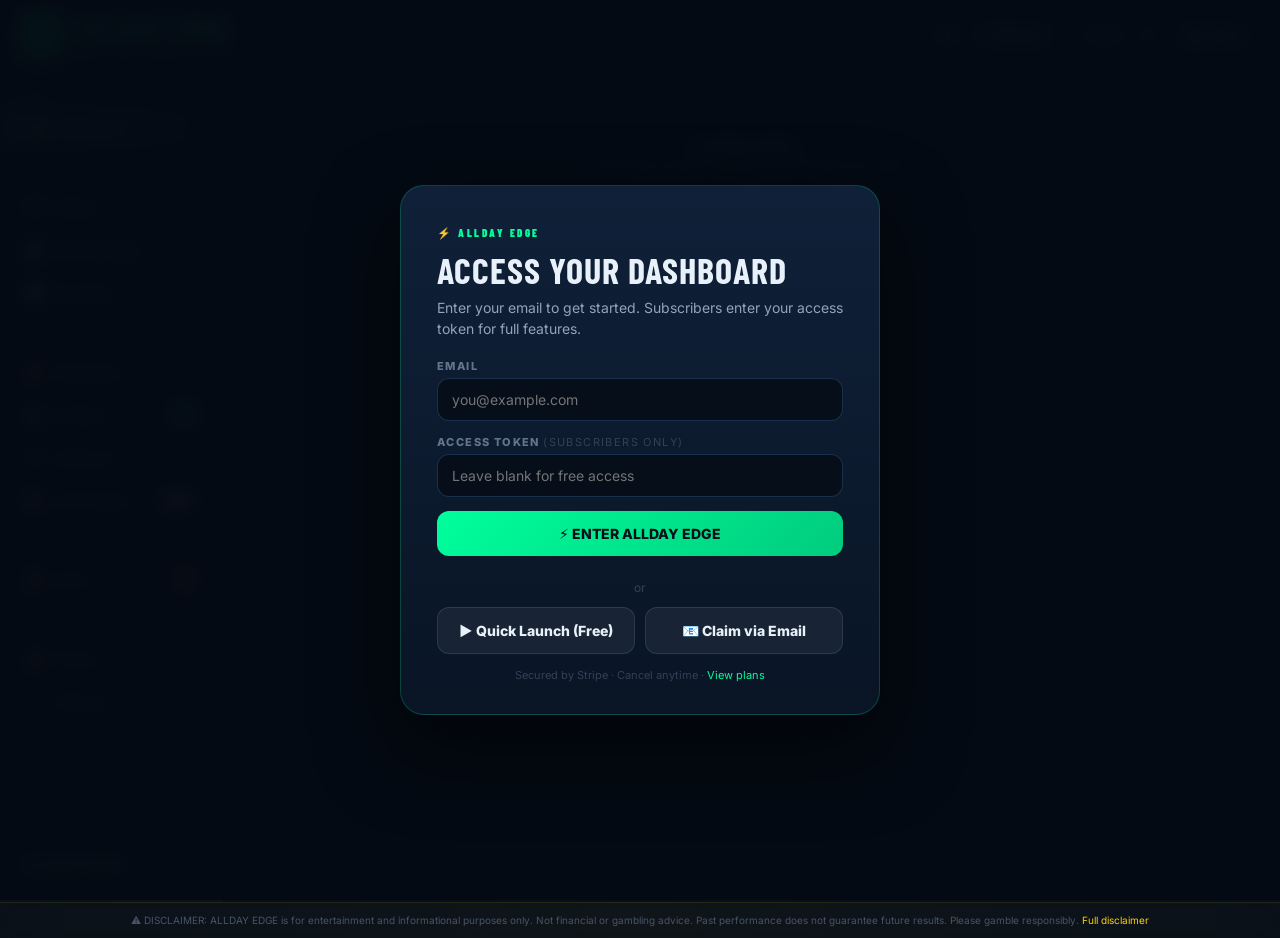
==== commit 5ba66a9b: "Add Over/Under Parlays tab with player prop projections New tab with full player prop O/U projection" ====
--- a/app.html
+++ b/app.html
@@ -131,6 +131,10 @@
     <div class="sidebar-nav-item" data-tab="optimizer" onclick="if(typeof switchTab==='function')switchTab('optimizer')">
       <span class="sidebar-nav-icon">&#128736;</span> Optimizer
     </div>
+    <div class="sidebar-nav-item" data-tab="overunder" onclick="if(typeof switchTab==='function')switchTab('overunder')">
+      <span class="sidebar-nav-icon">&#127920;</span> Over/Under
+      <span class="sidebar-badge" style="background:#a78bfa;color:#fff">NEW</span>
+    </div>
 
     <div class="sidebar-section">LIVE</div>
     <div class="sidebar-nav-item" data-tab="alerts" onclick="if(typeof switchTab==='function')switchTab('alerts')">
--- a/assets/site.css
+++ b/assets/site.css
@@ -1431,3 +1431,352 @@
   .dash-players { grid-template-columns: 1fr; }
   .dash-status-grid { grid-template-columns: repeat(2, 1fr); }
 }
+
+/* ═══════════════════════════════════════════════════════════════
+   PLAYER AVATAR — Team Color Batter Silhouette
+   ═══════════════════════════════════════════════════════════════ */
+
+.pcard-silhouette {
+  width: 72px;
+  height: 72px;
+  border-radius: 18px;
+  background: linear-gradient(135deg, var(--team-color, #1e293b), rgba(6,14,26,.8));
+  border: 2px solid var(--team-color, #1e293b);
+  display: flex;
+  align-items: center;
+  justify-content: center;
+  box-shadow: 0 4px 16px rgba(0,0,0,.3), 0 0 12px var(--team-color-dim, rgba(30,41,59,.3));
+  position: relative;
+  overflow: hidden;
+}
+.pcard-silhouette::after {
+  content: '';
+  position: absolute;
+  inset: 0;
+  background: linear-gradient(180deg, transparent 40%, rgba(0,0,0,.4));
+  pointer-events: none;
+}
+.pcard-batter-svg {
+  width: 44px;
+  height: 55px;
+  position: relative;
+  z-index: 1;
+  filter: drop-shadow(0 2px 4px rgba(0,0,0,.4));
+}
+
+/* Team color stripe on card */
+.pcard-v2::before {
+  content: '';
+  position: absolute;
+  top: 0;
+  left: 0;
+  right: 0;
+  height: 4px;
+  background: linear-gradient(90deg, var(--team-color, var(--accent)), var(--accent), transparent);
+}
+
+/* Also update dash player avatars */
+.dash-player-avatar {
+  background: linear-gradient(135deg, rgba(6,14,26,.5), rgba(6,14,26,.8));
+  border: 2px solid;
+  font-size: 20px;
+}
+
+/* ═══════════════════════════════════════════════════════════════
+   DFS CARD — Dark fantasy card with batter silhouette
+   Click to reveal full scouting report
+   ═══════════════════════════════════════════════════════════════ */
+
+.dfs-card-grid {
+  display: grid;
+  grid-template-columns: repeat(auto-fill, minmax(180px, 1fr));
+  gap: 16px;
+}
+
+.dfs-card {
+  cursor: pointer;
+  position: relative;
+}
+.dfs-card-inner {
+  border-radius: 16px;
+  border: 1px solid rgba(30,41,59,.5);
+  background: linear-gradient(180deg, #0d1828 0%, #070d16 100%);
+  overflow: hidden;
+  transition: all .3s cubic-bezier(.22,1,.36,1);
+  position: relative;
+}
+.dfs-card-inner::before {
+  content: '';
+  position: absolute;
+  inset: 0;
+  border-radius: 16px;
+  border: 1px solid var(--glow);
+  opacity: .15;
+  pointer-events: none;
+}
+.dfs-card-inner::after {
+  content: '';
+  position: absolute;
+  top: -50%;
+  left: -50%;
+  width: 200%;
+  height: 200%;
+  background: radial-gradient(circle at center, var(--glow-dim), transparent 60%);
+  pointer-events: none;
+  opacity: 0;
+  transition: opacity .3s;
+}
+.dfs-card:hover .dfs-card-inner {
+  transform: translateY(-6px);
+  border-color: var(--glow);
+  box-shadow: 0 12px 40px rgba(0,0,0,.5), 0 0 20px var(--glow-dim);
+}
+.dfs-card:hover .dfs-card-inner::after { opacity: 1; }
+.dfs-card:hover .dfs-card-inner::before { opacity: .4; }
+
+/* Header: team + pos */
+.dfs-card-header {
+  display: flex;
+  justify-content: space-between;
+  padding: 10px 14px 0;
+  position: relative;
+  z-index: 1;
+}
+.dfs-card-team {
+  font-family: 'Barlow Condensed', sans-serif;
+  font-size: 12px;
+  font-weight: 800;
+  letter-spacing: 2px;
+  color: var(--glow);
+  text-transform: uppercase;
+}
+.dfs-card-pos {
+  font-size: 10px;
+  font-weight: 700;
+  color: #475569;
+  letter-spacing: 1px;
+  text-transform: uppercase;
+}
+
+/* Grade badge */
+.dfs-card-grade-badge {
+  position: absolute;
+  top: 8px;
+  right: 12px;
+  font-family: 'Barlow Condensed', sans-serif;
+  font-size: 28px;
+  font-weight: 900;
+  z-index: 2;
+  line-height: 1;
+}
+
+/* Batter body */
+.dfs-card-body {
+  display: flex;
+  align-items: center;
+  justify-content: center;
+  padding: 8px 0;
+  min-height: 140px;
+  position: relative;
+  z-index: 1;
+}
+.dfs-batter-svg {
+  width: 80px;
+  height: 104px;
+  filter: drop-shadow(0 4px 12px rgba(0,0,0,.5));
+}
+
+/* Name */
+.dfs-card-name {
+  font-family: 'Barlow Condensed', sans-serif;
+  font-size: 16px;
+  font-weight: 800;
+  letter-spacing: 1px;
+  text-transform: uppercase;
+  text-align: center;
+  padding: 0 10px 8px;
+  white-space: nowrap;
+  overflow: hidden;
+  text-overflow: ellipsis;
+  position: relative;
+  z-index: 1;
+}
+
+/* Bottom stats */
+.dfs-card-stats {
+  display: grid;
+  grid-template-columns: 1fr 1fr;
+  border-top: 1px solid rgba(30,41,59,.4);
+  background: rgba(6,14,26,.5);
+  position: relative;
+  z-index: 1;
+}
+.dfs-card-stat {
+  padding: 8px 12px;
+  text-align: center;
+}
+.dfs-card-stat:first-child {
+  border-right: 1px solid rgba(30,41,59,.3);
+}
+.dfs-stat-label {
+  font-size: 8px;
+  font-weight: 800;
+  letter-spacing: 1.5px;
+  color: #475569;
+  text-transform: uppercase;
+}
+.dfs-stat-value {
+  font-family: 'JetBrains Mono', monospace;
+  font-size: 15px;
+  font-weight: 800;
+  margin-top: 2px;
+}
+.dfs-stat-value.gold { color: #ffd000; }
+
+/* Score bar at very bottom */
+.dfs-card-score-bar {
+  height: 3px;
+  background: rgba(30,41,59,.5);
+}
+.dfs-card-score-fill {
+  height: 100%;
+  transition: width .8s ease;
+  box-shadow: 0 0 6px currentColor;
+}
+
+/* Scouting Report (hidden, shows on click) */
+.scout-report {
+  margin-bottom: 16px;
+  grid-column: 1 / -1;
+  animation: fadeInUp .3s ease;
+}
+.scout-report-inner {
+  border-radius: 18px;
+  border: 1px solid rgba(0,255,156,.15);
+  background: linear-gradient(180deg, rgba(13,24,40,.98), rgba(8,16,28,.99));
+  padding: 20px;
+  box-shadow: 0 8px 32px rgba(0,0,0,.4), 0 0 20px rgba(0,255,156,.04);
+}
+.scout-report-header {
+  display: flex;
+  justify-content: space-between;
+  align-items: start;
+  gap: 16px;
+  margin-bottom: 16px;
+  padding-bottom: 14px;
+  border-bottom: 1px solid rgba(30,41,59,.4);
+}
+.scout-report-name {
+  font-family: 'Barlow Condensed', sans-serif;
+  font-size: 28px;
+  font-weight: 900;
+  letter-spacing: 1px;
+  text-transform: uppercase;
+}
+.scout-report-meta {
+  font-size: 12px;
+  color: #64748b;
+  margin-top: 4px;
+}
+.scout-report-grade {
+  font-family: 'Barlow Condensed', sans-serif;
+  font-size: 36px;
+  font-weight: 900;
+  line-height: 1;
+  text-align: right;
+  white-space: nowrap;
+}
+
+/* Responsive */
+@media (max-width: 900px) {
+  .dfs-card-grid { grid-template-columns: repeat(auto-fill, minmax(160px, 1fr)); gap: 12px; }
+  .dfs-card-body { min-height: 120px; }
+  .dfs-batter-svg { width: 60px; height: 78px; }
+}
+@media (max-width: 600px) {
+  .dfs-card-grid { grid-template-columns: repeat(2, 1fr); gap: 10px; }
+}
+
+/* ═══════════════════════════════════════════════════════════════
+   OVER/UNDER PARLAYS — Player Props
+   ═══════════════════════════════════════════════════════════════ */
+
+/* Pick cards (top parlay section) */
+.ou-pick-card {
+  border-radius: 14px;
+  border: 1px solid rgba(30,41,59,.4);
+  background: linear-gradient(180deg, rgba(13,24,40,.8), rgba(8,16,28,.6));
+  padding: 14px 16px;
+  transition: all .25s;
+  position: relative;
+  overflow: hidden;
+}
+.ou-pick-card::before {
+  content: '';
+  position: absolute;
+  top: 0;
+  left: 0;
+  right: 0;
+  height: 3px;
+  background: var(--ou-color);
+  opacity: .6;
+}
+.ou-pick-card:hover {
+  transform: translateY(-3px);
+  border-color: var(--ou-color);
+  box-shadow: 0 8px 28px rgba(0,0,0,.35), 0 0 16px color-mix(in srgb, var(--ou-color) 15%, transparent);
+}
+.ou-pick-top {
+  display: flex;
+  justify-content: space-between;
+  align-items: start;
+  margin-bottom: 6px;
+}
+.ou-pick-verdict {
+  font-family: 'Barlow Condensed', sans-serif;
+  font-size: 20px;
+  font-weight: 900;
+  letter-spacing: 2px;
+}
+.ou-pick-prop {
+  font-size: 12px;
+  color: #64748b;
+  font-weight: 600;
+  margin-bottom: 8px;
+}
+.ou-pick-nums {
+  display: flex;
+  justify-content: space-between;
+  font-size: 12px;
+  color: #94a3b8;
+  margin-bottom: 8px;
+}
+.ou-pick-bar {
+  height: 4px;
+  border-radius: 2px;
+  background: rgba(30,41,59,.5);
+  overflow: hidden;
+}
+.ou-pick-fill {
+  height: 100%;
+  border-radius: 2px;
+  transition: width .8s ease;
+  box-shadow: 0 0 6px currentColor;
+}
+
+/* Props table */
+.ou-table { min-width: 600px; }
+.ou-table th { font-size: 10px; padding: 10px 12px; }
+.ou-table td { font-size: 13px; padding: 10px 12px; }
+.ou-table tr:hover td { background: rgba(0,255,156,.02); }
+.ou-table .mono { font-family: 'JetBrains Mono', monospace; font-weight: 700; }
+
+/* O/U tag */
+.ou-tag {
+  display: inline-block;
+  padding: 3px 10px;
+  border-radius: 8px;
+  font-size: 11px;
+  font-weight: 800;
+  letter-spacing: 1px;
+}
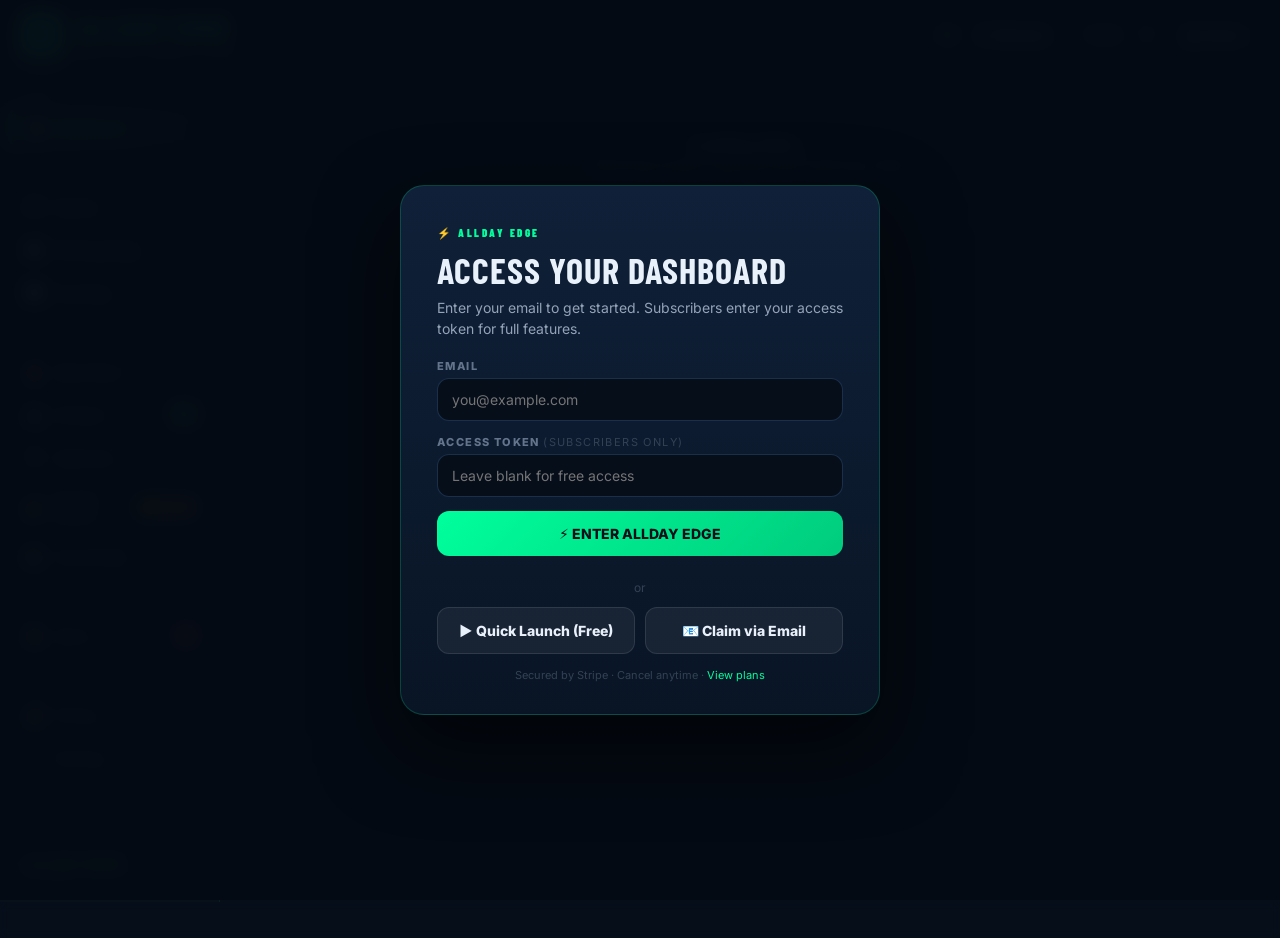
==== commit 4805315d: "Budget Beasts tab with draggable salary slider + DFS player cards New tab with interactive salary le" ====
--- a/app.html
+++ b/app.html
@@ -131,9 +131,12 @@
     <div class="sidebar-nav-item" data-tab="optimizer" onclick="if(typeof switchTab==='function')switchTab('optimizer')">
       <span class="sidebar-nav-icon">&#128736;</span> Optimizer
     </div>
+    <div class="sidebar-nav-item" data-tab="budget" onclick="if(typeof switchTab==='function')switchTab('budget')">
+      <span class="sidebar-nav-icon">&#128176;</span> Budget Beasts
+      <span class="sidebar-badge" style="background:linear-gradient(135deg,#ffd000,#ff9f43);color:#060e1a">\u{1F525}</span>
+    </div>
     <div class="sidebar-nav-item" data-tab="overunder" onclick="if(typeof switchTab==='function')switchTab('overunder')">
       <span class="sidebar-nav-icon">&#127920;</span> Over/Under
-      <span class="sidebar-badge" style="background:#a78bfa;color:#fff">NEW</span>
     </div>
 
     <div class="sidebar-section">LIVE</div>
--- a/assets/site.css
+++ b/assets/site.css
@@ -1780,3 +1780,96 @@
   font-weight: 800;
   letter-spacing: 1px;
 }
+
+/* ═══════════════════════════════════════════════════════════════
+   OPTIMIZER — DK Classic Lineup Builder
+   ═══════════════════════════════════════════════════════════════ */
+.opt-row {
+  display: grid;
+  grid-template-columns: 50px 1fr 60px 90px 80px 60px;
+  gap: 8px;
+  padding: 10px 20px;
+  align-items: center;
+  border-bottom: 1px solid rgba(30,41,59,.25);
+  font-size: 13px;
+  transition: background .15s;
+}
+.opt-row:hover { background: rgba(0,255,156,.02); }
+.opt-row:nth-child(even) { background: rgba(6,14,26,.15); }
+.opt-row.opt-header {
+  font-size: 10px;
+  font-weight: 800;
+  letter-spacing: 1.2px;
+  color: #475569;
+  text-transform: uppercase;
+  border-bottom: 1px solid rgba(30,41,59,.4);
+  background: rgba(6,14,26,.3);
+  padding: 8px 20px;
+}
+.opt-row.opt-header:hover { background: rgba(6,14,26,.3); }
+.opt-pos {
+  font-family: 'Barlow Condensed', sans-serif;
+  font-size: 16px;
+  font-weight: 800;
+  color: var(--green);
+  letter-spacing: 1px;
+}
+.opt-name { font-weight: 800; }
+.opt-salary {
+  font-family: 'JetBrains Mono', monospace;
+  font-weight: 700;
+  color: #ffd000;
+}
+.opt-proj {
+  font-family: 'JetBrains Mono', monospace;
+  font-weight: 800;
+  color: #00ff9c;
+}
+@media (max-width: 700px) {
+  .opt-row { grid-template-columns: 40px 1fr 80px 70px; }
+  .opt-row .opt-cell:nth-child(3),
+  .opt-row .opt-cell:nth-child(6) { display: none; }
+}
+
+/* ═══════════════════════════════════════════════════════════════
+   BUDGET BEASTS — Salary Slider
+   ═══════════════════════════════════════════════════════════════ */
+.budget-slider {
+  -webkit-appearance: none;
+  appearance: none;
+  width: 100%;
+  height: 10px;
+  border-radius: 5px;
+  background: linear-gradient(90deg, #00ff9c, #ffd000, #ff9f43, #ff3b3b);
+  outline: none;
+  cursor: pointer;
+}
+.budget-slider::-webkit-slider-thumb {
+  -webkit-appearance: none;
+  appearance: none;
+  width: 28px;
+  height: 28px;
+  border-radius: 50%;
+  background: #ffd000;
+  border: 3px solid #060e1a;
+  box-shadow: 0 0 16px rgba(255,208,0,.5), 0 2px 8px rgba(0,0,0,.4);
+  cursor: grab;
+  transition: all .15s;
+}
+.budget-slider::-webkit-slider-thumb:hover {
+  transform: scale(1.15);
+  box-shadow: 0 0 24px rgba(255,208,0,.7), 0 4px 12px rgba(0,0,0,.5);
+}
+.budget-slider::-webkit-slider-thumb:active {
+  cursor: grabbing;
+  transform: scale(1.1);
+}
+.budget-slider::-moz-range-thumb {
+  width: 28px;
+  height: 28px;
+  border-radius: 50%;
+  background: #ffd000;
+  border: 3px solid #060e1a;
+  box-shadow: 0 0 16px rgba(255,208,0,.5);
+  cursor: grab;
+}
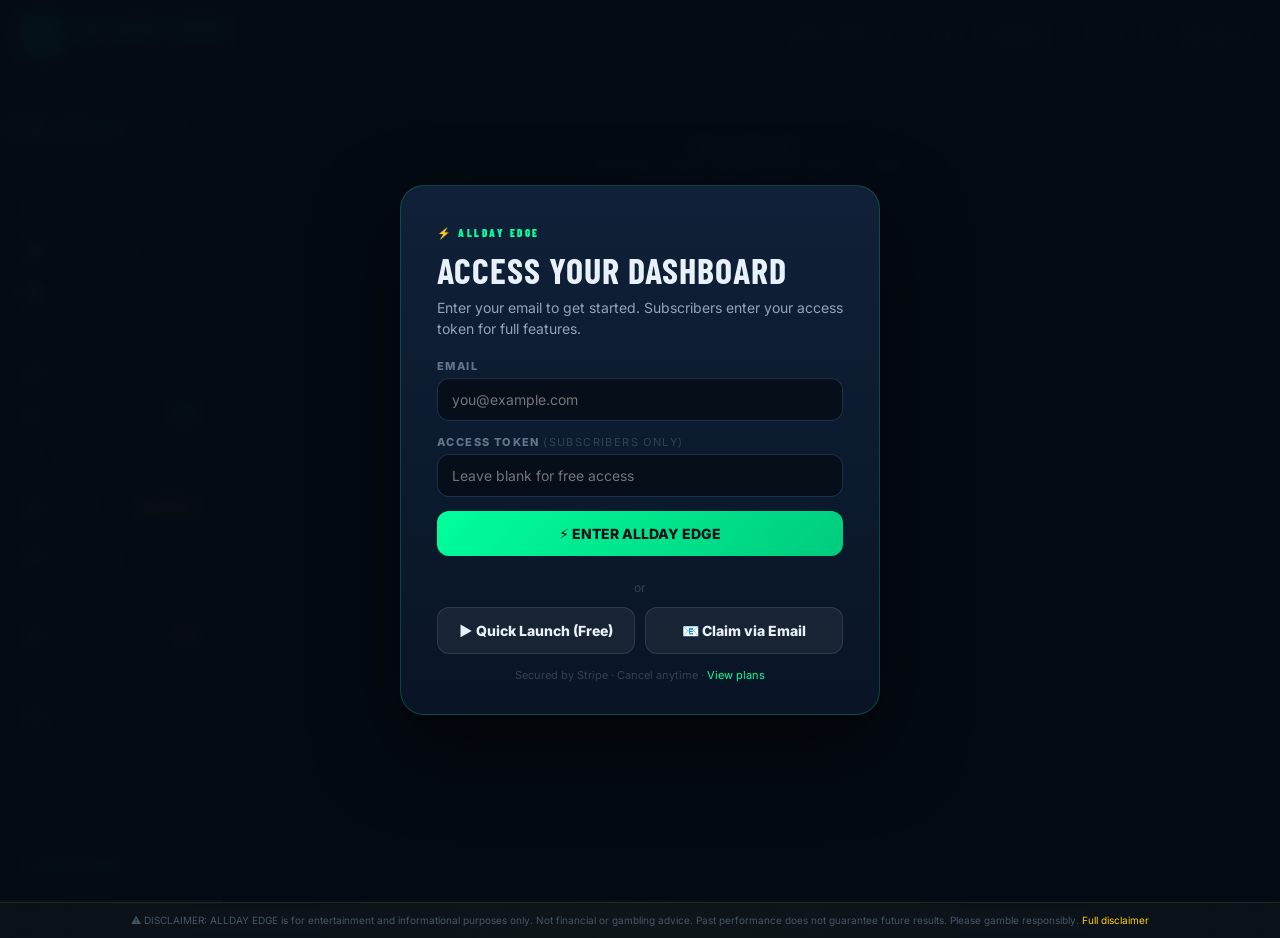
==== commit d1a62e38: "Add slate selector: toggle between EARLY (4PM) and MAIN (7PM) slates Two DK slates for April 4, 2026" ====
--- a/app.html
+++ b/app.html
@@ -87,6 +87,10 @@
     </div>
     <div class="toolbar">
       <span id="planBadge"></span>
+      <select id="slateSelect" class="field small-field" onchange="if(typeof switchSlate==='function')switchSlate(this.value)" style="font-weight:800;color:#ffd000">
+        <option value="early">EARLY (4PM)</option>
+        <option value="main">MAIN (7PM)</option>
+      </select>
       <span id="dateDisplay" class="date-display"></span>
       <span id="statusDot" class="status-dot"></span>
       <button class="button" onclick="if(typeof refreshSlate==='function')refreshSlate()" id="refreshBtn">&#8635; Refresh</button>
@@ -174,6 +178,7 @@
 <script src="./assets/app-core.js"></script>
 <script src="./assets/app-main.js"></script>
 <script src="./assets/dk-salaries-inject.js"></script>
+<script src="./assets/dk-slate-main.js"></script>
 <script src="./assets/savant-bridge.js"></script>
 <script src="./assets/mlb-advanced-grading.js"></script>
 </body>
--- a/assets/site.css
+++ b/assets/site.css
@@ -1873,3 +1873,33 @@
   box-shadow: 0 0 16px rgba(255,208,0,.5);
   cursor: grab;
 }
+
+/* Updated batter SVG sizing for new detailed silhouette */
+.dfs-batter-svg {
+  width: 85px;
+  height: 120px;
+  filter: drop-shadow(0 4px 12px rgba(0,0,0,.6)) drop-shadow(0 0 8px rgba(200,210,224,.1));
+}
+.dfs-card-body {
+  min-height: 150px;
+}
+
+/* Cartoon batter SVG — larger viewBox */
+.dfs-batter-svg {
+  width: 90px;
+  height: 130px;
+  filter: drop-shadow(0 4px 16px rgba(0,0,0,.6));
+}
+.dfs-card-body {
+  min-height: 155px;
+  padding: 4px 0;
+}
+
+/* AI-generated player avatar image */
+.dfs-batter-img {
+  width: 110px;
+  height: 110px;
+  object-fit: contain;
+  filter: drop-shadow(0 4px 16px rgba(0,0,0,.6));
+  border-radius: 8px;
+}
